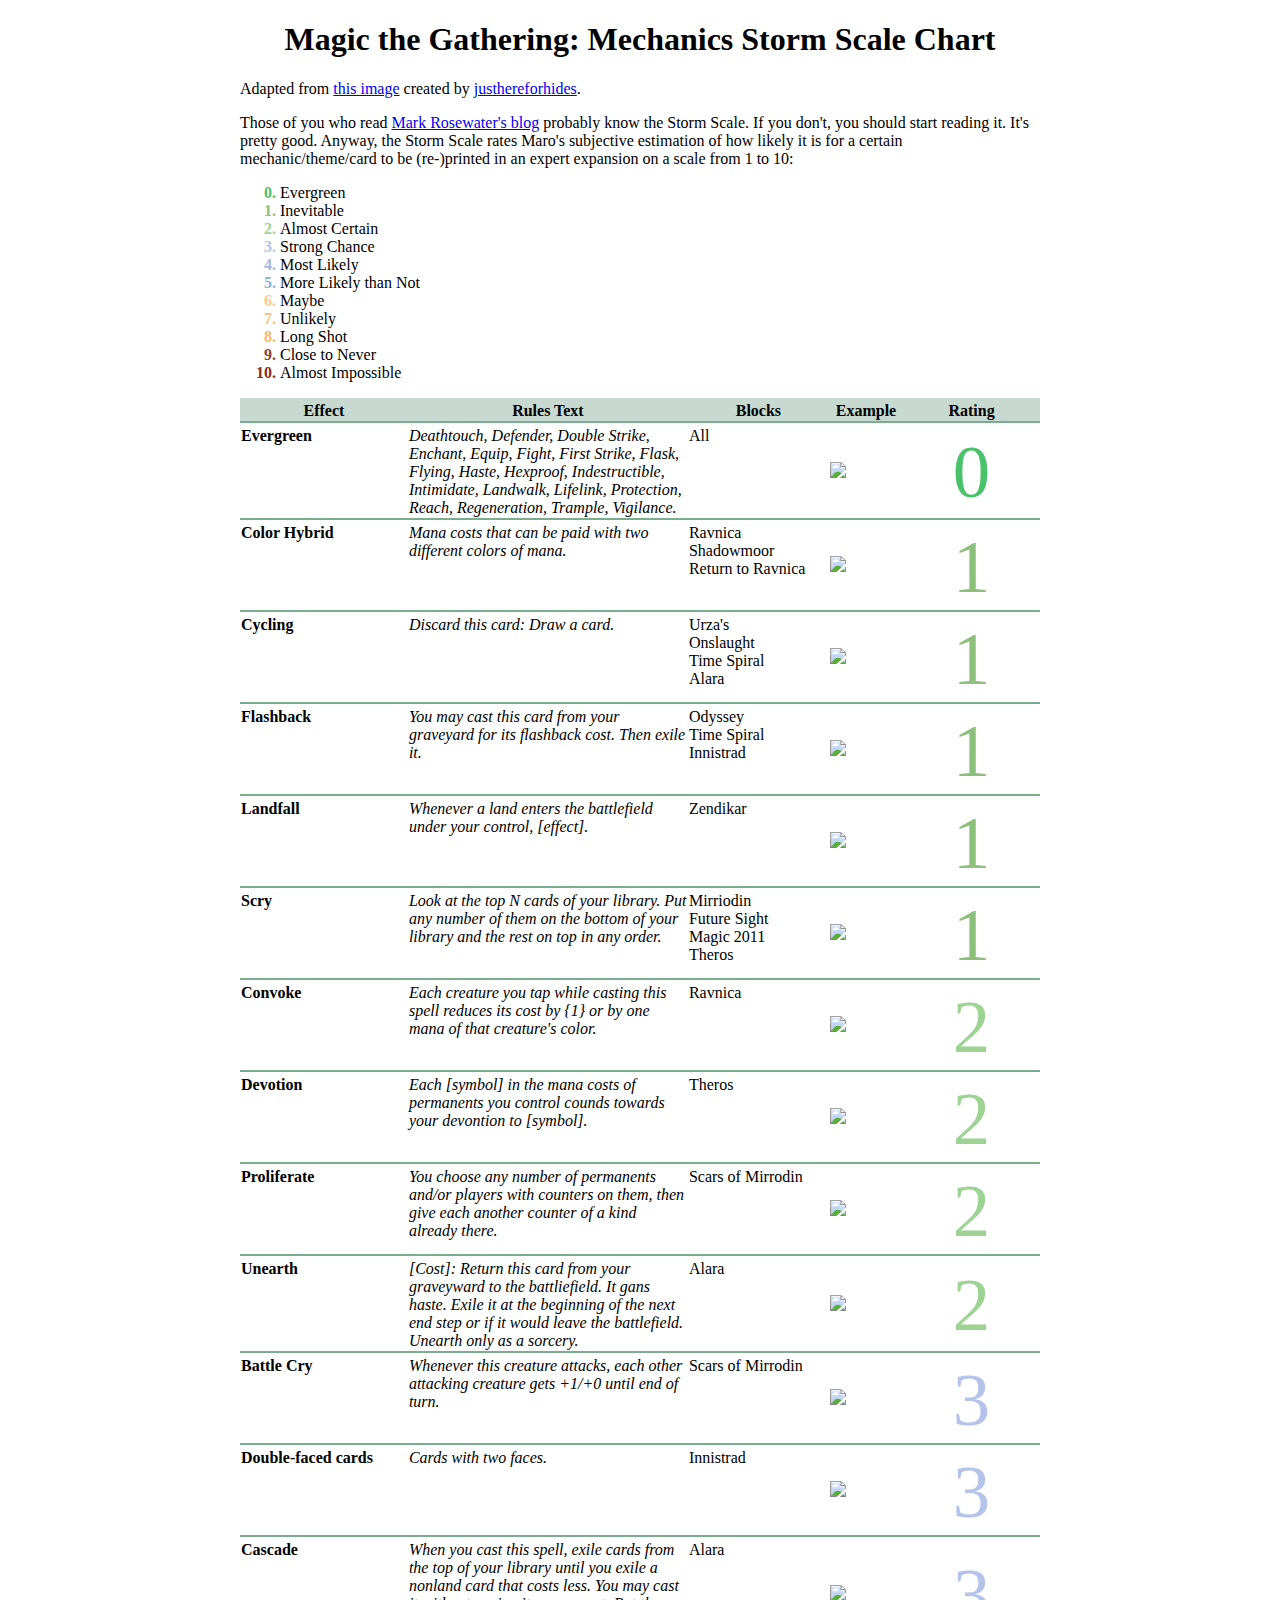
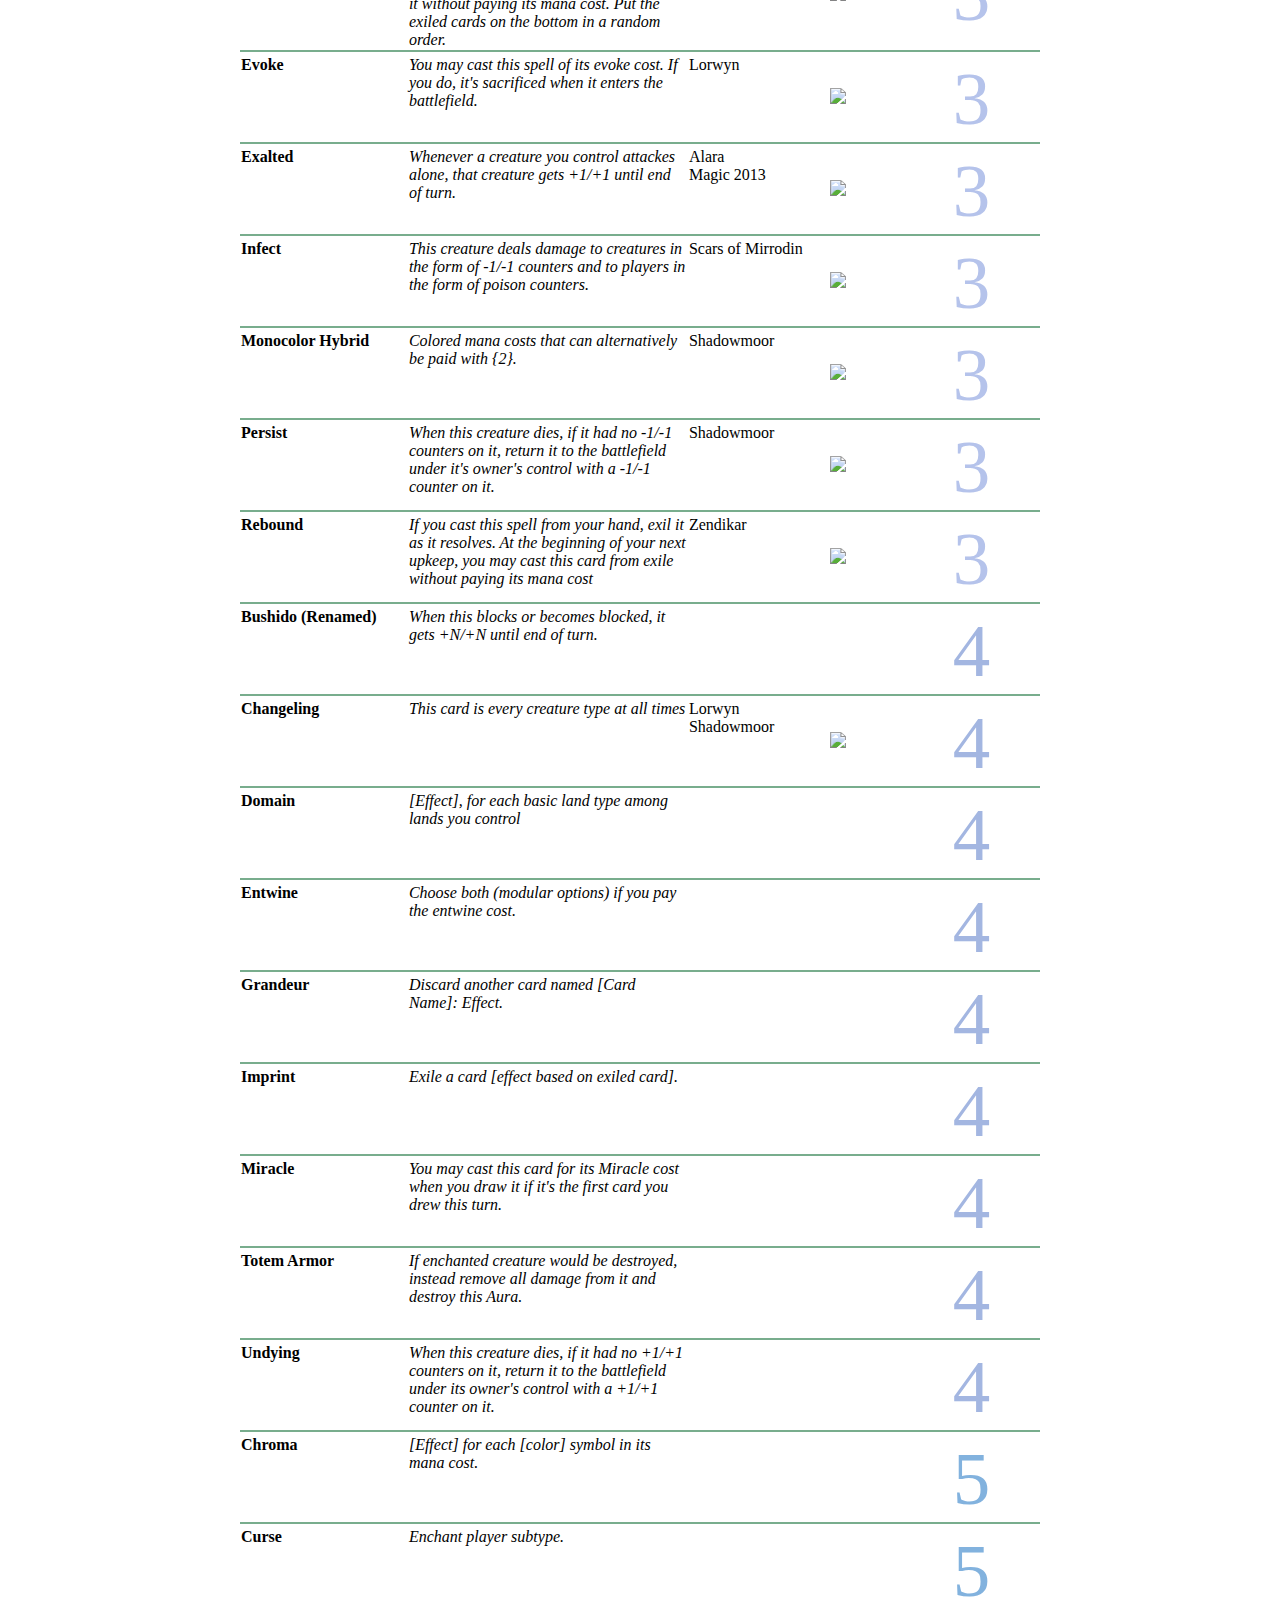
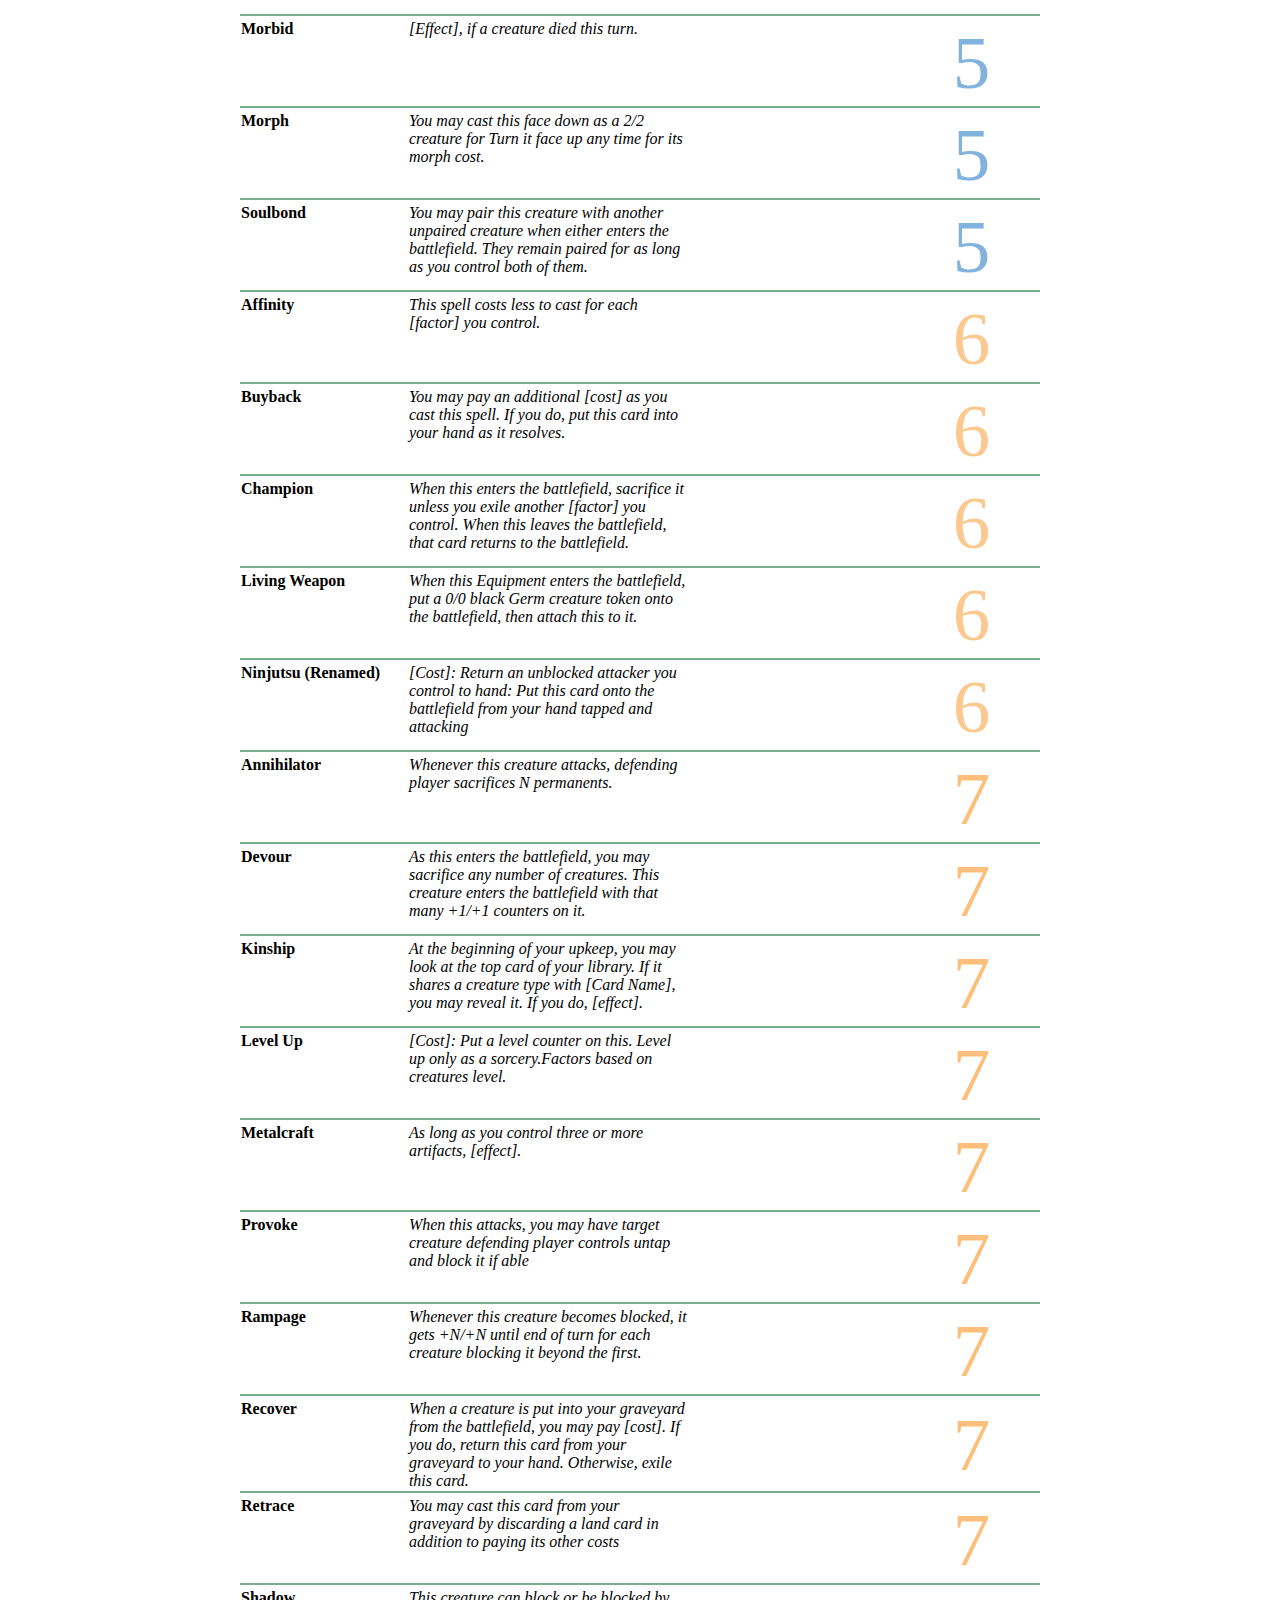
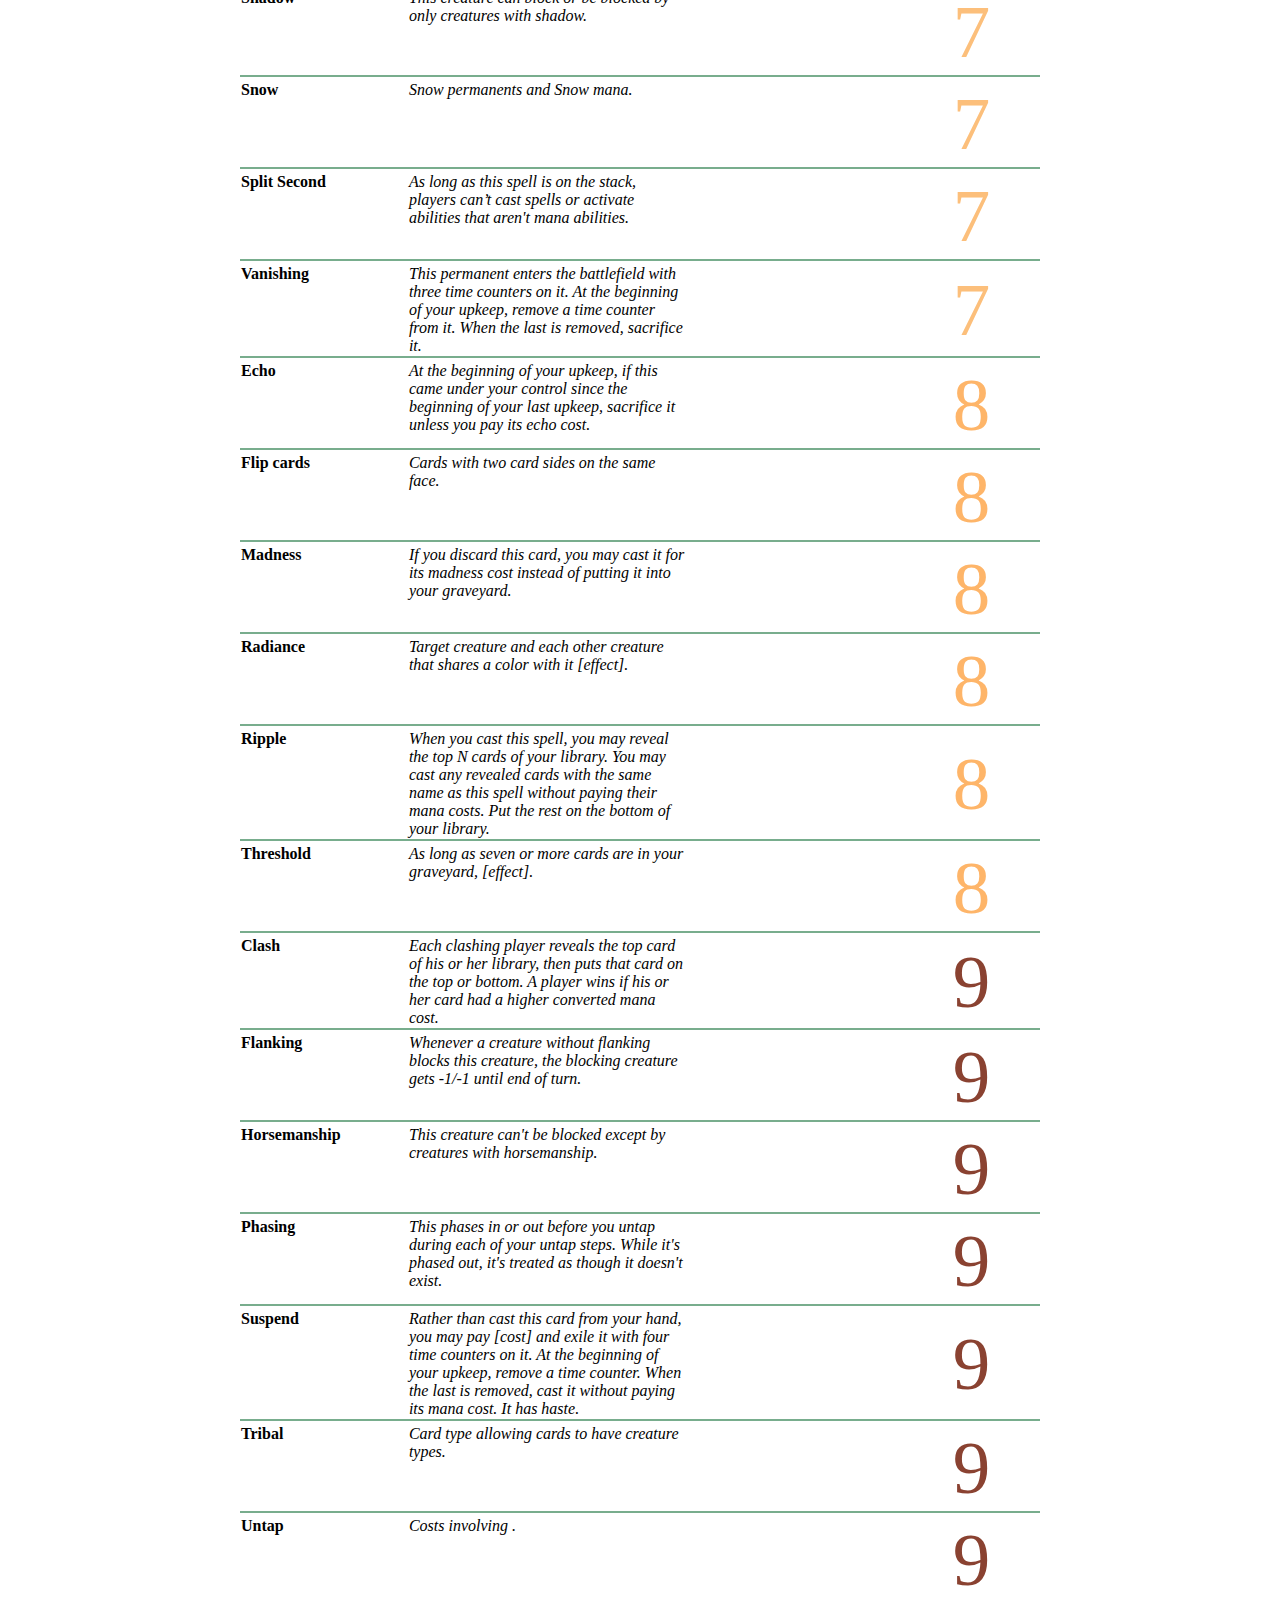
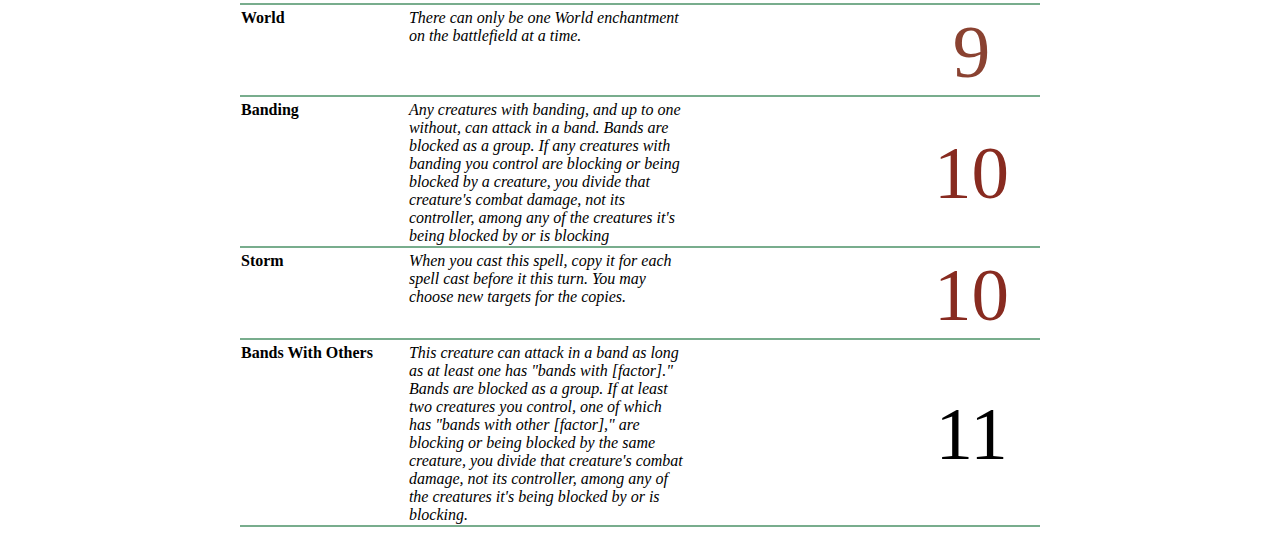
==== index.html @ 11a1b1d7 "Change up the style" ====
<!DOCTYPE html>
<html lang="en">
  <head>
    <title>Magic the Gathering: Mechanic Storm Scale Chart</title>
    <meta charset="utf-8" />
    <link rel="stylesheet" type="text/css" href="style.css" />
  </head>
  <body>
    <div id="container">
      <h1>Magic the Gathering: Mechanics Storm Scale Chart</h1>
      <p>Adapted from <a href="http://i.imgur.com/S3GZDPi.jpg">this image</a> created by <a href="http://www.reddit.com/user/justhereforhides">justhereforhides</a>.</p>
      <p>Those of you who read <a href="http://markrosewater.tumblr.com/">Mark Rosewater's blog</a> probably know the Storm Scale. If you don't, you should start reading it. It's pretty good. Anyway, the Storm Scale rates Maro's subjective estimation of how likely it is for a certain mechanic/theme/card to be (re-)printed in an expert expansion on a scale from 1 to 10:</p>
      <ol class="scale" start="0">
        
        <li class="rating-0"><span>Evergreen<span></li>
        
        <li class="rating-1"><span>Inevitable<span></li>
        
        <li class="rating-2"><span>Almost Certain<span></li>
        
        <li class="rating-3"><span>Strong Chance<span></li>
        
        <li class="rating-4"><span>Most Likely<span></li>
        
        <li class="rating-5"><span>More Likely than Not<span></li>
        
        <li class="rating-6"><span>Maybe<span></li>
        
        <li class="rating-7"><span>Unlikely<span></li>
        
        <li class="rating-8"><span>Long Shot<span></li>
        
        <li class="rating-9"><span>Close to Never<span></li>
        
        <li class="rating-10"><span>Almost Impossible<span></li>
        
      </ol>
      <table id="mechanics">
        <thead>
          <tr>
            <th class="effect">Effect</th>
            <th class="rule">Rules Text</th>
            <th class="blocks">Blocks</th>
            <th class="card">Example</th>
            <th class="rating">Rating</th>
          </tr>
        </thead>
        <tbody>
          
          <tr>
            <td class="effect">Evergreen</td>
            <td class="rule">Deathtouch, Defender, Double Strike, Enchant, Equip, Fight, First Strike, Flask, Flying, Haste, Hexproof, Indestructible, Intimidate, Landwalk, Lifelink, Protection, Reach, Regeneration, Trample, Vigilance.</td>
            <td class="blocks">All</br></td>
            <td class="card"><a href="http://magiccards.info/scans/en/10e/268.jpg"><img src="http://magiccards.info/scans/en/10e/268.jpg" /></a></td>
            <td class="rating rating-0">0</td>
          </tr>
          
          <tr>
            <td class="effect">Color Hybrid</td>
            <td class="rule">Mana costs that can be paid with two different colors of mana.</td>
            <td class="blocks">Ravnica</br>Shadowmoor</br>Return to Ravnica</br></td>
            <td class="card"><a href="http://magiccards.info/scans/en/gtc/215.jpg"><img src="http://magiccards.info/scans/en/gtc/215.jpg" /></a></td>
            <td class="rating rating-1">1</td>
          </tr>
          
          <tr>
            <td class="effect">Cycling</td>
            <td class="rule">Discard this card: Draw a card.</td>
            <td class="blocks">Urza&#39;s</br>Onslaught</br>Time Spiral</br>Alara</br></td>
            <td class="card"><a href="http://magiccards.info/scans/en/us/176.jpg"><img src="http://magiccards.info/scans/en/us/176.jpg" /></a></td>
            <td class="rating rating-1">1</td>
          </tr>
          
          <tr>
            <td class="effect">Flashback</td>
            <td class="rule">You may cast this card from your graveyard for its flashback cost. Then exile it.</td>
            <td class="blocks">Odyssey</br>Time Spiral</br>Innistrad</br></td>
            <td class="card"><a href="http://magiccards.info/scans/en/isd/83.jpg"><img src="http://magiccards.info/scans/en/isd/83.jpg" /></a></td>
            <td class="rating rating-1">1</td>
          </tr>
          
          <tr>
            <td class="effect">Landfall</td>
            <td class="rule">Whenever a land enters the battlefield under your control, [effect].</td>
            <td class="blocks">Zendikar</br></td>
            <td class="card"><a href="http://magiccards.info/scans/en/zen/168.jpg"><img src="http://magiccards.info/scans/en/zen/168.jpg" /></a></td>
            <td class="rating rating-1">1</td>
          </tr>
          
          <tr>
            <td class="effect">Scry</td>
            <td class="rule">Look at the top N cards of your library. Put any number of them on the bottom of your library and the rest on top in any order.</td>
            <td class="blocks">Mirriodin</br>Future Sight</br>Magic 2011</br>Theros</br></td>
            <td class="card"><a href="http://magiccards.info/scans/en/ddi/24.jpg"><img src="http://magiccards.info/scans/en/ddi/24.jpg" /></a></td>
            <td class="rating rating-1">1</td>
          </tr>
          
          <tr>
            <td class="effect">Convoke</td>
            <td class="rule">Each creature you tap while casting this spell reduces its cost by {1} or by one mana of that creature&#39;s color.</td>
            <td class="blocks">Ravnica</br></td>
            <td class="card"><a href="http://magiccards.info/scans/en/rav/156.jpg"><img src="http://magiccards.info/scans/en/rav/156.jpg" /></a></td>
            <td class="rating rating-2">2</td>
          </tr>
          
          <tr>
            <td class="effect">Devotion</td>
            <td class="rule">Each [symbol] in the mana costs of permanents you control counds towards your devontion to [symbol].</td>
            <td class="blocks">Theros</br></td>
            <td class="card"><a href="http://magiccards.info/scans/en/ths/89.jpg"><img src="http://magiccards.info/scans/en/ths/89.jpg" /></a></td>
            <td class="rating rating-2">2</td>
          </tr>
          
          <tr>
            <td class="effect">Proliferate</td>
            <td class="rule">You choose any number of permanents and/or players with counters on them, then give each another counter of a kind already there.</td>
            <td class="blocks">Scars of Mirrodin</br></td>
            <td class="card"><a href="http://magiccards.info/scans/en/som/45.jpg"><img src="http://magiccards.info/scans/en/som/45.jpg" /></a></td>
            <td class="rating rating-2">2</td>
          </tr>
          
          <tr>
            <td class="effect">Unearth</td>
            <td class="rule">[Cost]: Return this card from your graveyward to the battliefield. It gans haste. Exile it at the beginning of the next end step or if it would leave the battlefield. Unearth only as a sorcery.</td>
            <td class="blocks">Alara</br></td>
            <td class="card"><a href="http://magiccards.info/scans/en/ala/193.jpg"><img src="http://magiccards.info/scans/en/ala/193.jpg" /></a></td>
            <td class="rating rating-2">2</td>
          </tr>
          
          <tr>
            <td class="effect">Battle Cry</td>
            <td class="rule">Whenever this creature attacks, each other attacking creature gets &#43;1/&#43;0 until end of turn.</td>
            <td class="blocks">Scars of Mirrodin</br></td>
            <td class="card"><a href="http://magiccards.info/scans/en/mbs/1.jpg"><img src="http://magiccards.info/scans/en/mbs/1.jpg" /></a></td>
            <td class="rating rating-3">3</td>
          </tr>
          
          <tr>
            <td class="effect">Double-faced cards</td>
            <td class="rule">Cards with two faces.</td>
            <td class="blocks">Innistrad</br></td>
            <td class="card"><a href="http://magiccards.info/scans/en/isd/90b.jpg"><img src="http://magiccards.info/scans/en/isd/90b.jpg" /></a></td>
            <td class="rating rating-3">3</td>
          </tr>
          
          <tr>
            <td class="effect">Cascade</td>
            <td class="rule">When you cast this spell, exile cards from the top of your library until you exile a nonland card that costs less. You may cast it without paying its mana cost. Put the exiled cards on the bottom in a random order.</td>
            <td class="blocks">Alara</br></td>
            <td class="card"><a href="http://magiccards.info/scans/en/pc2/84.jpg"><img src="http://magiccards.info/scans/en/pc2/84.jpg" /></a></td>
            <td class="rating rating-3">3</td>
          </tr>
          
          <tr>
            <td class="effect">Evoke</td>
            <td class="rule">You may cast this spell of its evoke cost. If you do, it&#39;s sacrificed when it enters the battlefield.</td>
            <td class="blocks">Lorwyn</br></td>
            <td class="card"><a href="http://magiccards.info/scans/en/mma/54.jpg"><img src="http://magiccards.info/scans/en/mma/54.jpg" /></a></td>
            <td class="rating rating-3">3</td>
          </tr>
          
          <tr>
            <td class="effect">Exalted</td>
            <td class="rule">Whenever a creature you control attackes alone, that creature gets &#43;1/&#43;1 until end of turn.</td>
            <td class="blocks">Alara</br>Magic 2013</br></td>
            <td class="card"><a href="http://magiccards.info/scans/en/m13/6.jpg"><img src="http://magiccards.info/scans/en/m13/6.jpg" /></a></td>
            <td class="rating rating-3">3</td>
          </tr>
          
          <tr>
            <td class="effect">Infect</td>
            <td class="rule">This creature deals damage to creatures in the form of -1/-1 counters and to players in the form of poison counters.</td>
            <td class="blocks">Scars of Mirrodin</br></td>
            <td class="card"><a href="http://magiccards.info/scans/en/nph/111.jpg"><img src="http://magiccards.info/scans/en/nph/111.jpg" /></a></td>
            <td class="rating rating-3">3</td>
          </tr>
          
          <tr>
            <td class="effect">Monocolor Hybrid</td>
            <td class="rule">Colored mana costs that can alternatively be paid with {2}.</td>
            <td class="blocks">Shadowmoor</br></td>
            <td class="card"><a href="http://magiccards.info/scans/en/ddk/26.jpg"><img src="http://magiccards.info/scans/en/ddk/26.jpg" /></a></td>
            <td class="rating rating-3">3</td>
          </tr>
          
          <tr>
            <td class="effect">Persist</td>
            <td class="rule">When this creature dies, if it had no -1/-1 counters on it, return it to the battlefield under it&#39;s owner&#39;s control with a -1/-1 counter on it.</td>
            <td class="blocks">Shadowmoor</br></td>
            <td class="card"><a href="http://magiccards.info/scans/en/mma/190.jpg"><img src="http://magiccards.info/scans/en/mma/190.jpg" /></a></td>
            <td class="rating rating-3">3</td>
          </tr>
          
          <tr>
            <td class="effect">Rebound</td>
            <td class="rule">If you cast this spell from your hand, exil it as it resolves. At the beginning of your next upkeep, you may cast this card from exile without paying its mana cost</td>
            <td class="blocks">Zendikar</br></td>
            <td class="card"><a href="http://magiccards.info/scans/en/roe/60.jpg"><img src="http://magiccards.info/scans/en/roe/60.jpg" /></a></td>
            <td class="rating rating-3">3</td>
          </tr>
          
          <tr>
            <td class="effect">Bushido (Renamed)</td>
            <td class="rule">When this blocks or becomes blocked, it gets &#43;N/&#43;N until end of turn.</td>
            <td class="blocks"></td>
            <td class="card"><a href=""><img src="" /></a></td>
            <td class="rating rating-4">4</td>
          </tr>
          
          <tr>
            <td class="effect">Changeling</td>
            <td class="rule">This card is every creature type at all times</td>
            <td class="blocks">Lorwyn</br>Shadowmoor</br></td>
            <td class="card"><a href="http://magiccards.info/scans/en/mma/6.jpg"><img src="http://magiccards.info/scans/en/mma/6.jpg" /></a></td>
            <td class="rating rating-4">4</td>
          </tr>
          
          <tr>
            <td class="effect">Domain</td>
            <td class="rule">[Effect], for each basic land type among lands you control</td>
            <td class="blocks"></td>
            <td class="card"><a href=""><img src="" /></a></td>
            <td class="rating rating-4">4</td>
          </tr>
          
          <tr>
            <td class="effect">Entwine</td>
            <td class="rule">Choose both (modular options) if you pay the entwine cost.</td>
            <td class="blocks"></td>
            <td class="card"><a href=""><img src="" /></a></td>
            <td class="rating rating-4">4</td>
          </tr>
          
          <tr>
            <td class="effect">Grandeur</td>
            <td class="rule">Discard another card named [Card Name]: Effect.</td>
            <td class="blocks"></td>
            <td class="card"><a href=""><img src="" /></a></td>
            <td class="rating rating-4">4</td>
          </tr>
          
          <tr>
            <td class="effect">Imprint</td>
            <td class="rule">Exile a card [effect based on exiled card].</td>
            <td class="blocks"></td>
            <td class="card"><a href=""><img src="" /></a></td>
            <td class="rating rating-4">4</td>
          </tr>
          
          <tr>
            <td class="effect">Miracle</td>
            <td class="rule">You may cast this card for its Miracle cost when you draw it if it&#39;s the first card you drew this turn.</td>
            <td class="blocks"></td>
            <td class="card"><a href=""><img src="" /></a></td>
            <td class="rating rating-4">4</td>
          </tr>
          
          <tr>
            <td class="effect">Totem Armor</td>
            <td class="rule">If enchanted creature would be destroyed, instead remove all damage from it and destroy this Aura.</td>
            <td class="blocks"></td>
            <td class="card"><a href=""><img src="" /></a></td>
            <td class="rating rating-4">4</td>
          </tr>
          
          <tr>
            <td class="effect">Undying</td>
            <td class="rule">When this creature dies, if it had no &#43;1/&#43;1 counters on it, return it to the battlefield under its owner&#39;s control with a &#43;1/&#43;1 counter on it.</td>
            <td class="blocks"></td>
            <td class="card"><a href=""><img src="" /></a></td>
            <td class="rating rating-4">4</td>
          </tr>
          
          <tr>
            <td class="effect">Chroma</td>
            <td class="rule">[Effect] for each [color] symbol in its mana cost.</td>
            <td class="blocks"></td>
            <td class="card"><a href=""><img src="" /></a></td>
            <td class="rating rating-5">5</td>
          </tr>
          
          <tr>
            <td class="effect">Curse</td>
            <td class="rule">Enchant player subtype.</td>
            <td class="blocks"></td>
            <td class="card"><a href=""><img src="" /></a></td>
            <td class="rating rating-5">5</td>
          </tr>
          
          <tr>
            <td class="effect">Morbid</td>
            <td class="rule">[Effect], if a creature died this turn.</td>
            <td class="blocks"></td>
            <td class="card"><a href=""><img src="" /></a></td>
            <td class="rating rating-5">5</td>
          </tr>
          
          <tr>
            <td class="effect">Morph</td>
            <td class="rule">You may cast this face down as a 2/2 creature for Turn it face up any time for its morph cost.</td>
            <td class="blocks"></td>
            <td class="card"><a href=""><img src="" /></a></td>
            <td class="rating rating-5">5</td>
          </tr>
          
          <tr>
            <td class="effect">Soulbond</td>
            <td class="rule">You may pair this creature with another unpaired creature when either enters the battlefield. They remain paired for as long as you control both of them.</td>
            <td class="blocks"></td>
            <td class="card"><a href=""><img src="" /></a></td>
            <td class="rating rating-5">5</td>
          </tr>
          
          <tr>
            <td class="effect">Affinity</td>
            <td class="rule">This spell costs less to cast for each [factor] you control.</td>
            <td class="blocks"></td>
            <td class="card"><a href=""><img src="" /></a></td>
            <td class="rating rating-6">6</td>
          </tr>
          
          <tr>
            <td class="effect">Buyback</td>
            <td class="rule">You may pay an additional [cost] as you cast this spell. If you do, put this card into your hand as it resolves.</td>
            <td class="blocks"></td>
            <td class="card"><a href=""><img src="" /></a></td>
            <td class="rating rating-6">6</td>
          </tr>
          
          <tr>
            <td class="effect">Champion</td>
            <td class="rule">When this enters the battlefield, sacrifice it unless you exile another [factor] you control. When this leaves the battlefield, that card returns to the battlefield.</td>
            <td class="blocks"></td>
            <td class="card"><a href=""><img src="" /></a></td>
            <td class="rating rating-6">6</td>
          </tr>
          
          <tr>
            <td class="effect">Living Weapon</td>
            <td class="rule">When this Equipment enters the battlefield, put a 0/0 black Germ creature token onto the battlefield, then attach this to it.</td>
            <td class="blocks"></td>
            <td class="card"><a href=""><img src="" /></a></td>
            <td class="rating rating-6">6</td>
          </tr>
          
          <tr>
            <td class="effect">Ninjutsu (Renamed)</td>
            <td class="rule">[Cost]: Return an unblocked attacker you control to hand: Put this card onto the battlefield from your hand tapped and attacking</td>
            <td class="blocks"></td>
            <td class="card"><a href=""><img src="" /></a></td>
            <td class="rating rating-6">6</td>
          </tr>
          
          <tr>
            <td class="effect">Annihilator</td>
            <td class="rule">Whenever this creature attacks, defending player sacrifices N permanents.</td>
            <td class="blocks"></td>
            <td class="card"><a href=""><img src="" /></a></td>
            <td class="rating rating-7">7</td>
          </tr>
          
          <tr>
            <td class="effect">Devour</td>
            <td class="rule">As this enters the battlefield, you may sacrifice any number of creatures. This creature enters the battlefield with that many &#43;1/&#43;1 counters on it.</td>
            <td class="blocks"></td>
            <td class="card"><a href=""><img src="" /></a></td>
            <td class="rating rating-7">7</td>
          </tr>
          
          <tr>
            <td class="effect">Kinship</td>
            <td class="rule">At the beginning of your upkeep, you may look at the top card of your library. If it shares a creature type with [Card Name], you may reveal it. If you do, [effect].</td>
            <td class="blocks"></td>
            <td class="card"><a href=""><img src="" /></a></td>
            <td class="rating rating-7">7</td>
          </tr>
          
          <tr>
            <td class="effect">Level Up</td>
            <td class="rule">[Cost]: Put a level counter on this. Level up only as a sorcery.Factors based on creatures level.</td>
            <td class="blocks"></td>
            <td class="card"><a href=""><img src="" /></a></td>
            <td class="rating rating-7">7</td>
          </tr>
          
          <tr>
            <td class="effect">Metalcraft</td>
            <td class="rule">As long as you control three or more artifacts, [effect].</td>
            <td class="blocks"></td>
            <td class="card"><a href=""><img src="" /></a></td>
            <td class="rating rating-7">7</td>
          </tr>
          
          <tr>
            <td class="effect">Provoke</td>
            <td class="rule">When this attacks, you may have target creature defending player controls untap and block it if able</td>
            <td class="blocks"></td>
            <td class="card"><a href=""><img src="" /></a></td>
            <td class="rating rating-7">7</td>
          </tr>
          
          <tr>
            <td class="effect">Rampage</td>
            <td class="rule">Whenever this creature becomes blocked, it gets &#43;N/&#43;N until end of turn for each creature blocking it beyond the first.</td>
            <td class="blocks"></td>
            <td class="card"><a href=""><img src="" /></a></td>
            <td class="rating rating-7">7</td>
          </tr>
          
          <tr>
            <td class="effect">Recover</td>
            <td class="rule">When a creature is put into your graveyard from the battlefield, you may pay [cost]. If you do, return this card from your graveyard to your hand. Otherwise, exile this card.</td>
            <td class="blocks"></td>
            <td class="card"><a href=""><img src="" /></a></td>
            <td class="rating rating-7">7</td>
          </tr>
          
          <tr>
            <td class="effect">Retrace</td>
            <td class="rule">You may cast this card from your graveyard by discarding a land card in addition to paying its other costs</td>
            <td class="blocks"></td>
            <td class="card"><a href=""><img src="" /></a></td>
            <td class="rating rating-7">7</td>
          </tr>
          
          <tr>
            <td class="effect">Shadow</td>
            <td class="rule">This creature can block or be blocked by only creatures with shadow.</td>
            <td class="blocks"></td>
            <td class="card"><a href=""><img src="" /></a></td>
            <td class="rating rating-7">7</td>
          </tr>
          
          <tr>
            <td class="effect">Snow</td>
            <td class="rule">Snow permanents and Snow mana.</td>
            <td class="blocks"></td>
            <td class="card"><a href=""><img src="" /></a></td>
            <td class="rating rating-7">7</td>
          </tr>
          
          <tr>
            <td class="effect">Split Second</td>
            <td class="rule">As long as this spell is on the stack, players can’t cast spells or activate abilities that aren&#39;t mana abilities.</td>
            <td class="blocks"></td>
            <td class="card"><a href=""><img src="" /></a></td>
            <td class="rating rating-7">7</td>
          </tr>
          
          <tr>
            <td class="effect">Vanishing</td>
            <td class="rule">This permanent enters the battlefield with three time counters on it. At the beginning of your upkeep, remove a time counter from it. When the last is removed, sacrifice it.</td>
            <td class="blocks"></td>
            <td class="card"><a href=""><img src="" /></a></td>
            <td class="rating rating-7">7</td>
          </tr>
          
          <tr>
            <td class="effect">Echo</td>
            <td class="rule">At the beginning of your upkeep, if this came under your control since the beginning of your last upkeep, sacrifice it unless you pay its echo cost.</td>
            <td class="blocks"></td>
            <td class="card"><a href=""><img src="" /></a></td>
            <td class="rating rating-8">8</td>
          </tr>
          
          <tr>
            <td class="effect">Flip cards</td>
            <td class="rule">Cards with two card sides on the same face.</td>
            <td class="blocks"></td>
            <td class="card"><a href=""><img src="" /></a></td>
            <td class="rating rating-8">8</td>
          </tr>
          
          <tr>
            <td class="effect">Madness</td>
            <td class="rule">If you discard this card, you may cast it for its madness cost instead of putting it into your graveyard.</td>
            <td class="blocks"></td>
            <td class="card"><a href=""><img src="" /></a></td>
            <td class="rating rating-8">8</td>
          </tr>
          
          <tr>
            <td class="effect">Radiance</td>
            <td class="rule">Target creature and each other creature that shares a color with it [effect].</td>
            <td class="blocks"></td>
            <td class="card"><a href=""><img src="" /></a></td>
            <td class="rating rating-8">8</td>
          </tr>
          
          <tr>
            <td class="effect">Ripple</td>
            <td class="rule">When you cast this spell, you may reveal the top N cards of your library. You may cast any revealed cards with the same name as this spell without paying their mana costs. Put the rest on the bottom of your library.</td>
            <td class="blocks"></td>
            <td class="card"><a href=""><img src="" /></a></td>
            <td class="rating rating-8">8</td>
          </tr>
          
          <tr>
            <td class="effect">Threshold</td>
            <td class="rule">As long as seven or more cards are in your graveyard, [effect].</td>
            <td class="blocks"></td>
            <td class="card"><a href=""><img src="" /></a></td>
            <td class="rating rating-8">8</td>
          </tr>
          
          <tr>
            <td class="effect">Clash</td>
            <td class="rule">Each clashing player reveals the top card of his or her library, then puts that card on the top or bottom. A player wins if his or her card had a higher converted mana cost.</td>
            <td class="blocks"></td>
            <td class="card"><a href=""><img src="" /></a></td>
            <td class="rating rating-9">9</td>
          </tr>
          
          <tr>
            <td class="effect">Flanking</td>
            <td class="rule">Whenever a creature without flanking blocks this creature, the blocking creature gets -1/-1 until end of turn.</td>
            <td class="blocks"></td>
            <td class="card"><a href=""><img src="" /></a></td>
            <td class="rating rating-9">9</td>
          </tr>
          
          <tr>
            <td class="effect">Horsemanship</td>
            <td class="rule">This creature can&#39;t be blocked except by creatures with horsemanship.</td>
            <td class="blocks"></td>
            <td class="card"><a href=""><img src="" /></a></td>
            <td class="rating rating-9">9</td>
          </tr>
          
          <tr>
            <td class="effect">Phasing</td>
            <td class="rule">This phases in or out before you untap during each of your untap steps. While it&#39;s phased out, it&#39;s treated as though it doesn&#39;t exist.</td>
            <td class="blocks"></td>
            <td class="card"><a href=""><img src="" /></a></td>
            <td class="rating rating-9">9</td>
          </tr>
          
          <tr>
            <td class="effect">Suspend</td>
            <td class="rule">Rather than cast this card from your hand, you may pay [cost] and exile it with four time counters on it. At the beginning of your upkeep, remove a time counter. When the last is removed, cast it without paying its mana cost. It has haste.</td>
            <td class="blocks"></td>
            <td class="card"><a href=""><img src="" /></a></td>
            <td class="rating rating-9">9</td>
          </tr>
          
          <tr>
            <td class="effect">Tribal</td>
            <td class="rule">Card type allowing cards to have creature types.</td>
            <td class="blocks"></td>
            <td class="card"><a href=""><img src="" /></a></td>
            <td class="rating rating-9">9</td>
          </tr>
          
          <tr>
            <td class="effect">Untap</td>
            <td class="rule">Costs involving .</td>
            <td class="blocks"></td>
            <td class="card"><a href=""><img src="" /></a></td>
            <td class="rating rating-9">9</td>
          </tr>
          
          <tr>
            <td class="effect">World</td>
            <td class="rule">There can only be one World enchantment on the battlefield at a time.</td>
            <td class="blocks"></td>
            <td class="card"><a href=""><img src="" /></a></td>
            <td class="rating rating-9">9</td>
          </tr>
          
          <tr>
            <td class="effect">Banding</td>
            <td class="rule">Any creatures with banding, and up to one without, can attack in a band. Bands are blocked as a group. If any creatures with banding you control are blocking or being blocked by a creature, you divide that creature&#39;s combat damage, not its controller, among any of the creatures it&#39;s being blocked by or is blocking</td>
            <td class="blocks"></td>
            <td class="card"><a href=""><img src="" /></a></td>
            <td class="rating rating-10">10</td>
          </tr>
          
          <tr>
            <td class="effect">Storm</td>
            <td class="rule">When you cast this spell, copy it for each spell cast before it this turn. You may choose new targets for the copies.</td>
            <td class="blocks"></td>
            <td class="card"><a href=""><img src="" /></a></td>
            <td class="rating rating-10">10</td>
          </tr>
          
          <tr>
            <td class="effect">Bands With Others</td>
            <td class="rule">This creature can attack in a band as long as at least one has &#34;bands with [factor].&#34; Bands are blocked as a group. If at least two creatures you control, one of which has &#34;bands with other [factor],&#34; are blocking or being blocked by the same creature, you divide that creature&#39;s combat damage, not its controller, among any of the creatures it&#39;s being blocked by or is blocking.</td>
            <td class="blocks"></td>
            <td class="card"><a href=""><img src="" /></a></td>
            <td class="rating rating-11">11</td>
          </tr>
          
        </tbody>
      </table>
    </div>
  </body>
</html>
---- style.css ----
#mechanics img {
  width: 120px;
  max-width: 100%;
}

h1 {
  text-align: center;
}

#container {
  margin: 0 auto;
  max-width: 800px;
}

td.rule {
  font-style: italic;
}

td.rule, td.effect, td.blocks {
  vertical-align: top;
}

td.rating {
  text-align: center;
}

td.rule {
  width: 35%;
}

#mechanics {
  border-collapse: collapse;
  border-spacing: 0px 0px;
  -moz-box-sizing: border-box;
}

#mechanics td, #mechanics th {
  padding-top: 4px;
}

#mechanics thead tr {
  background: #c7d9d1;
  border-bottom: 2px solid #78ad8d;
  padding: 2px;
}

#mechanics tbody tr {
  border-bottom: 2px solid #78ad8d;
}


td.effect, td.blocks {
  font-size: 16px;
}


td.effect {
  font-weight: bold;
}

td.rating {
  padding: 0 20px;
  font-size: 75px;
}

.rating-0 {
  color: #4ac26b;
}

.rating-1 {
  color: #8dc07b;
}

.rating-2 {
  color: #9dd393;
}

.rating-3 {
  color: #b5c3eb;
}

.rating-4 {
  color: #a3b6e1;
}

.rating-5 {
  color: #82b2de;
}

.rating-6 {
  color: #fbc88f;
}

.rating-7 {
  color: #fcbf7b;
}

.rating-8 {
  color: #feb569;
}

.rating-9 {
  color: #8a4231;
}

.rating-10 {
  color: #882b20;
}

.rating-11 {
  color: #000;
}

ol.scale li {
  font-weight: bold;
}

ol.scale li span {
  color: #000;
  font-weight: normal;
}

.rule, .blocks { display: none; }

@media (min-width: 600px) {
  .rule, .blocks { display: table-cell; }
}
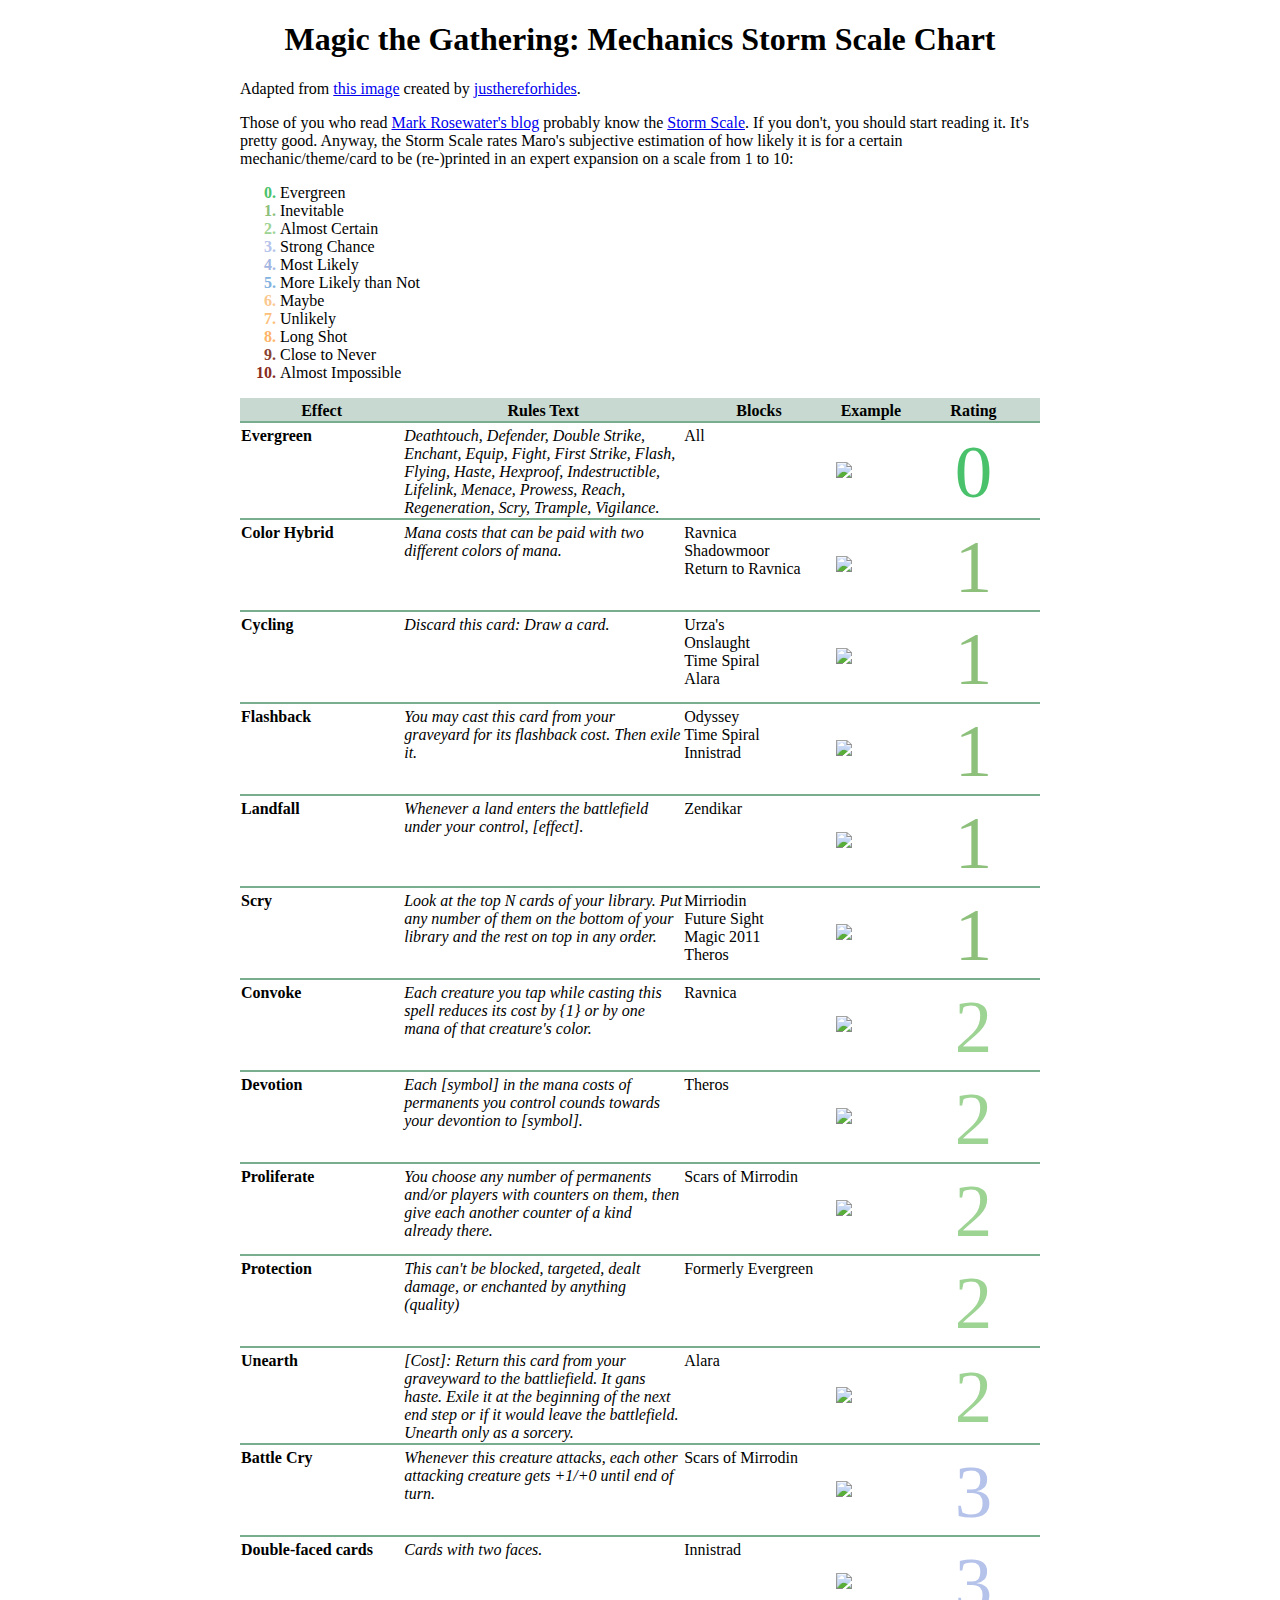
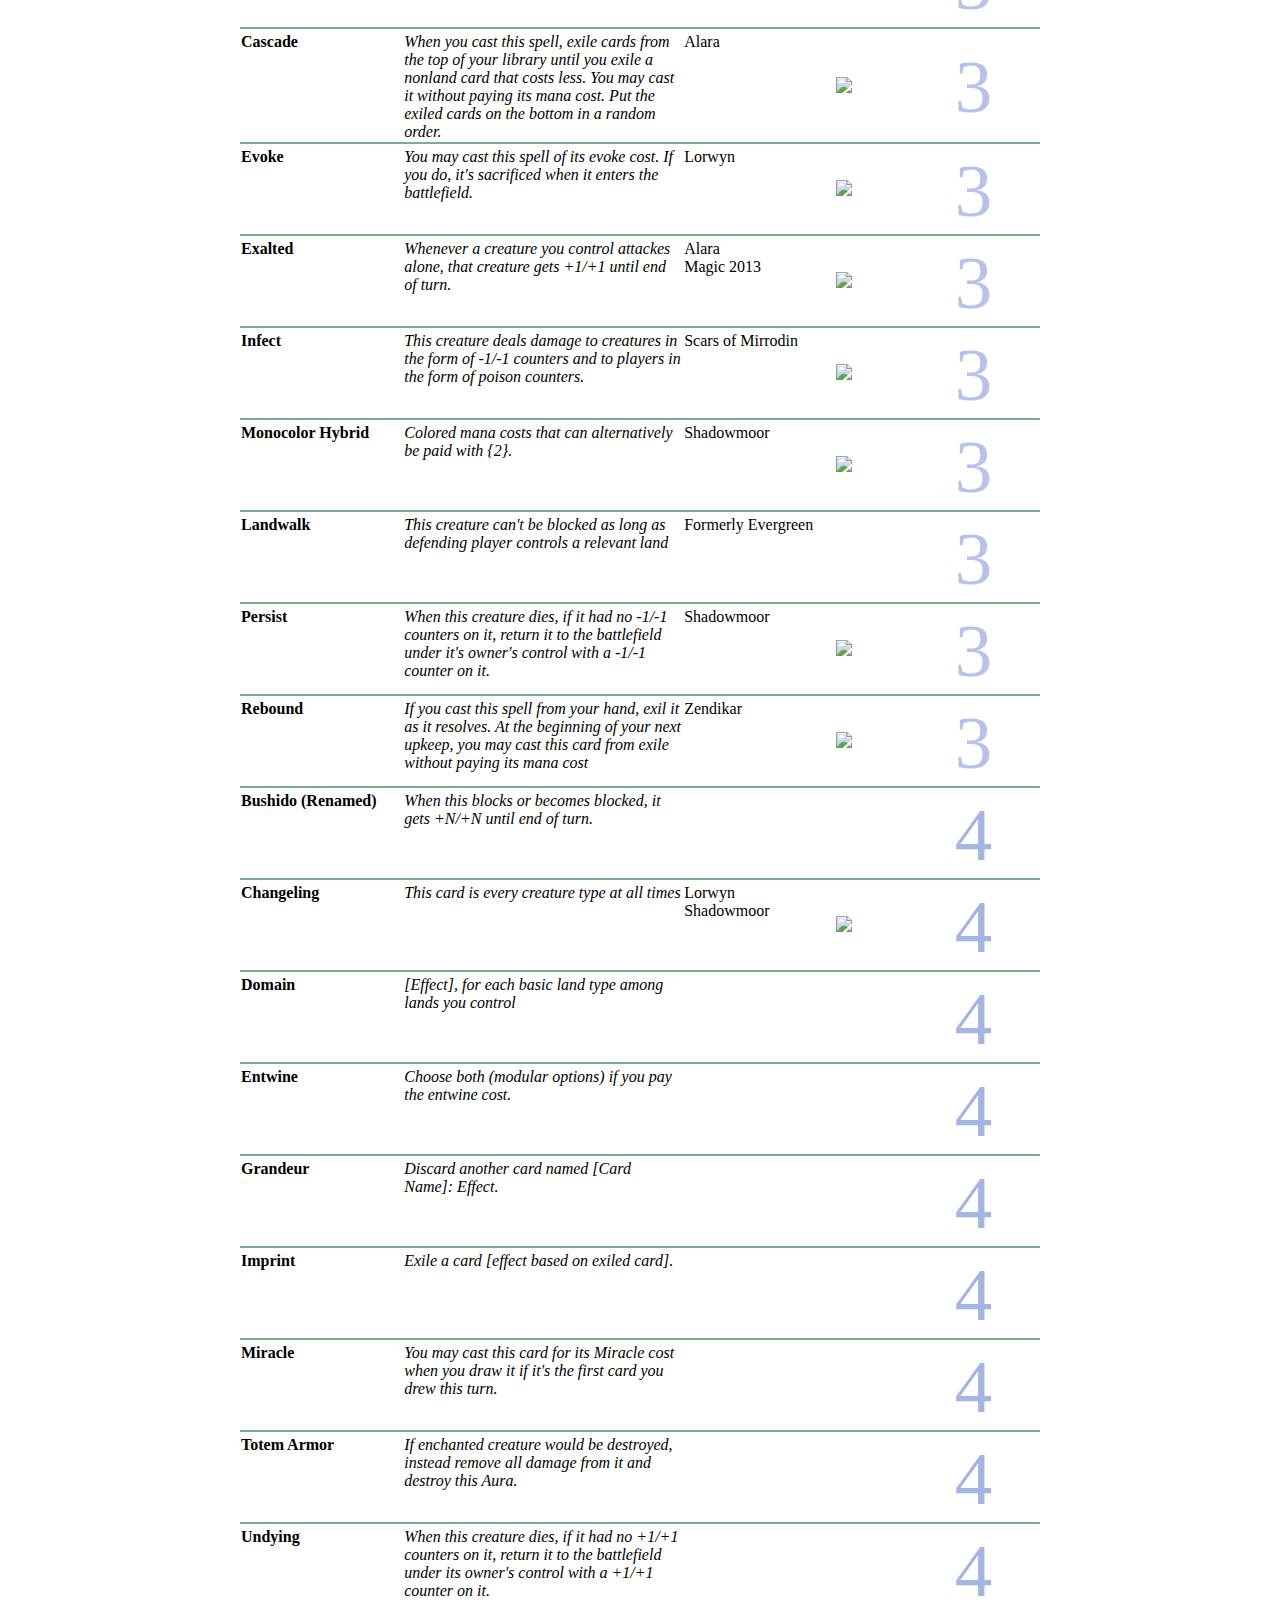
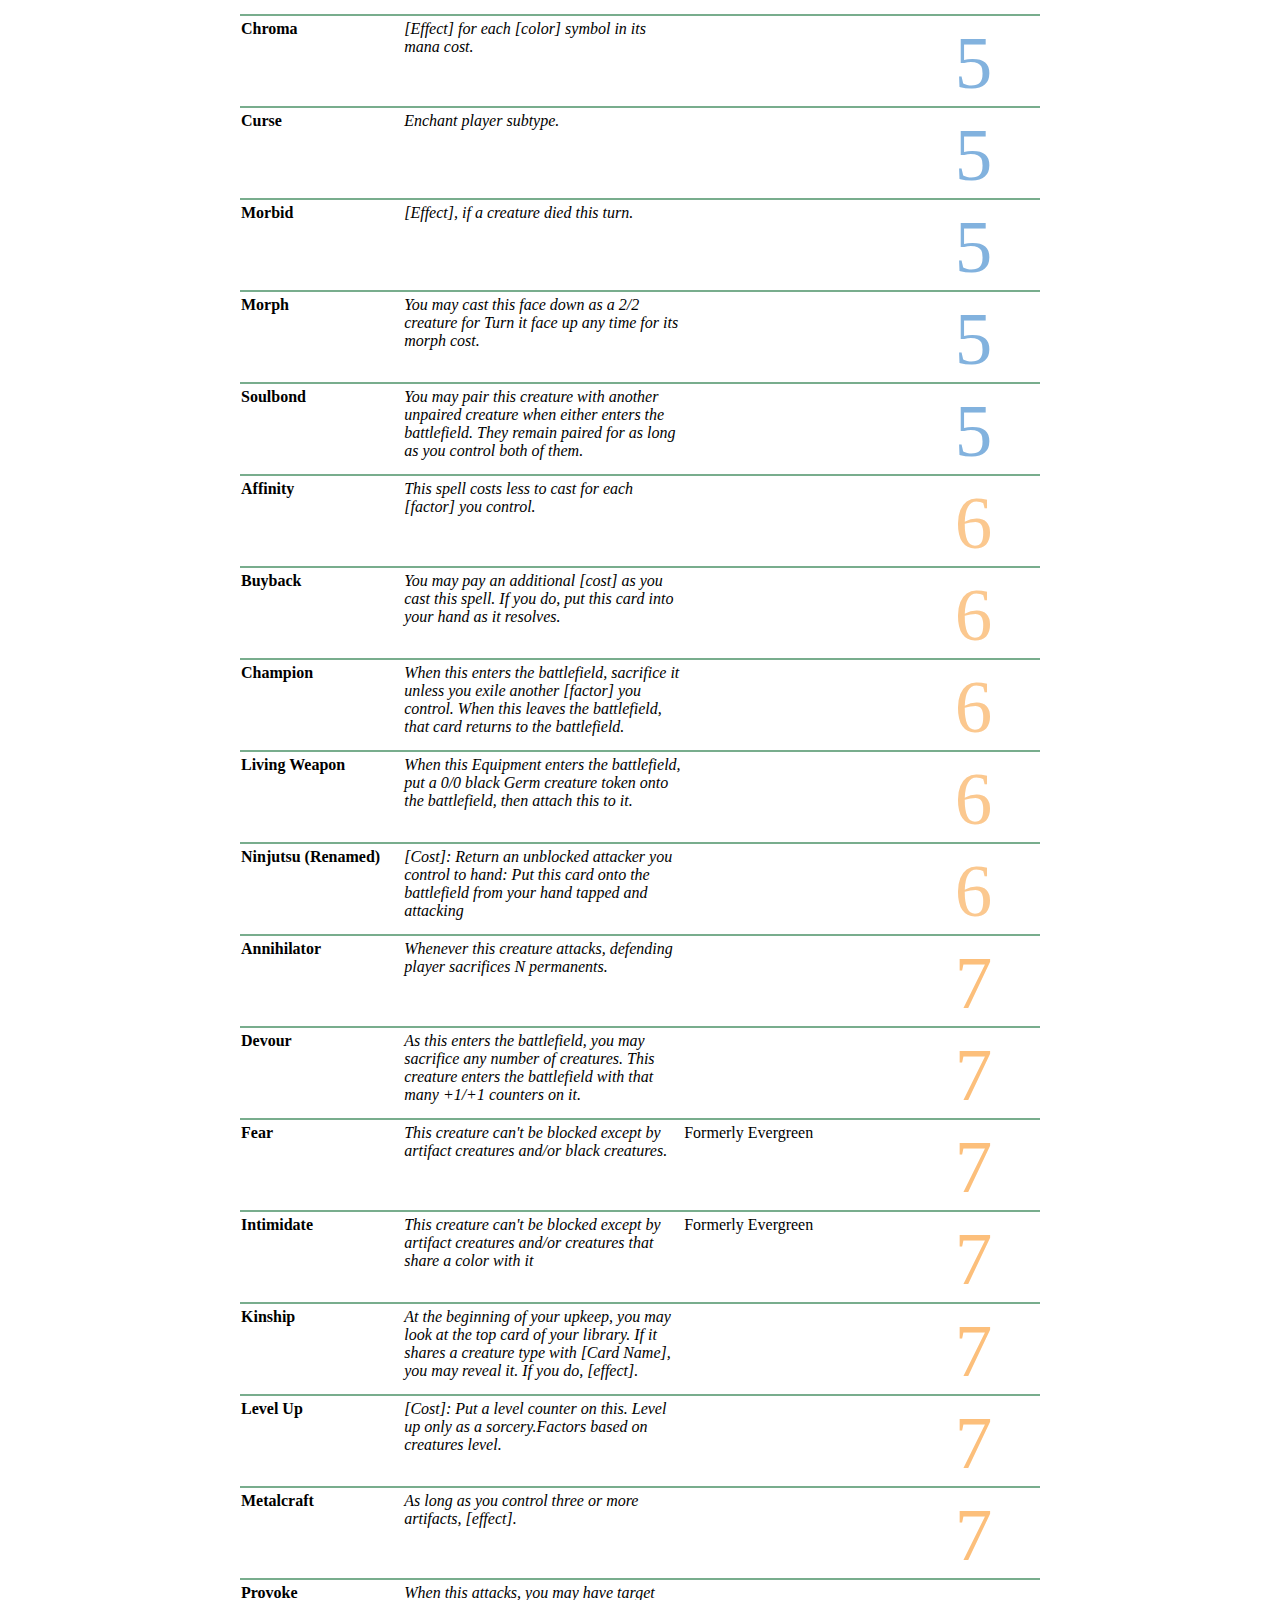
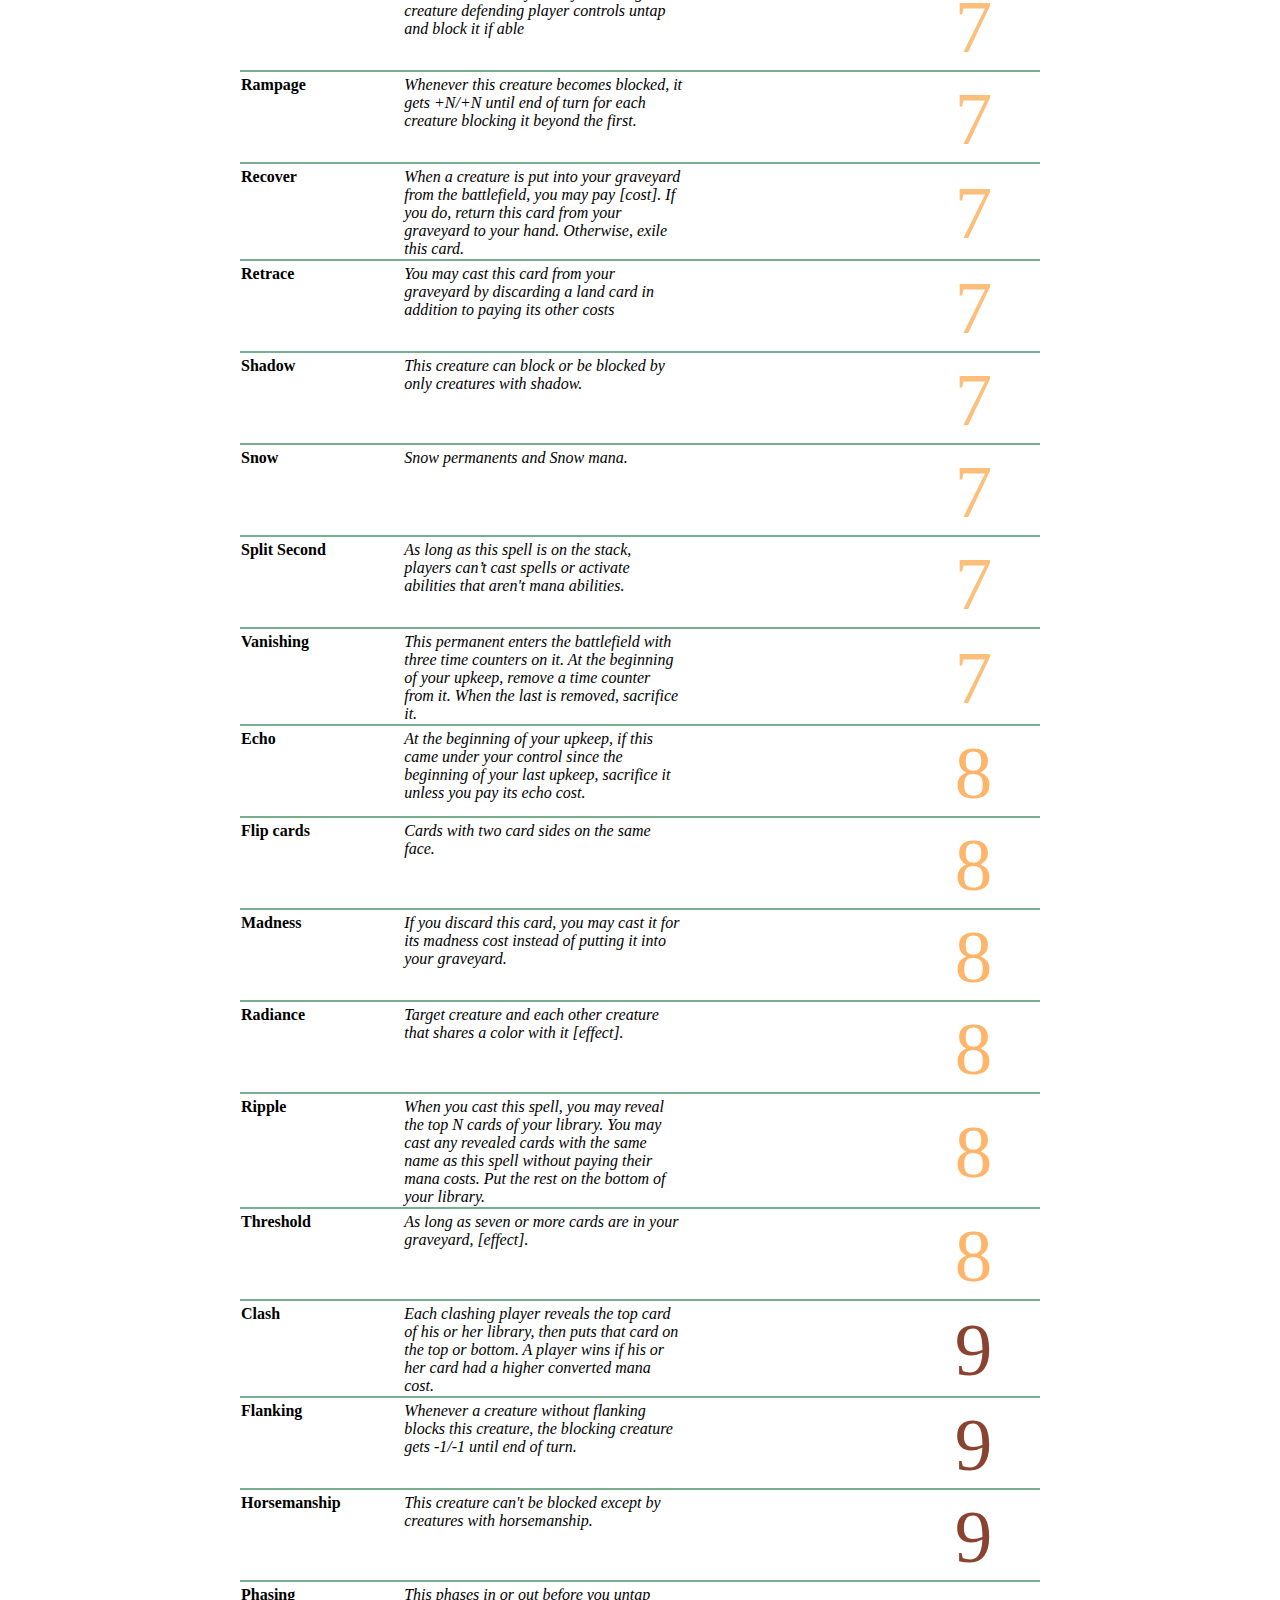
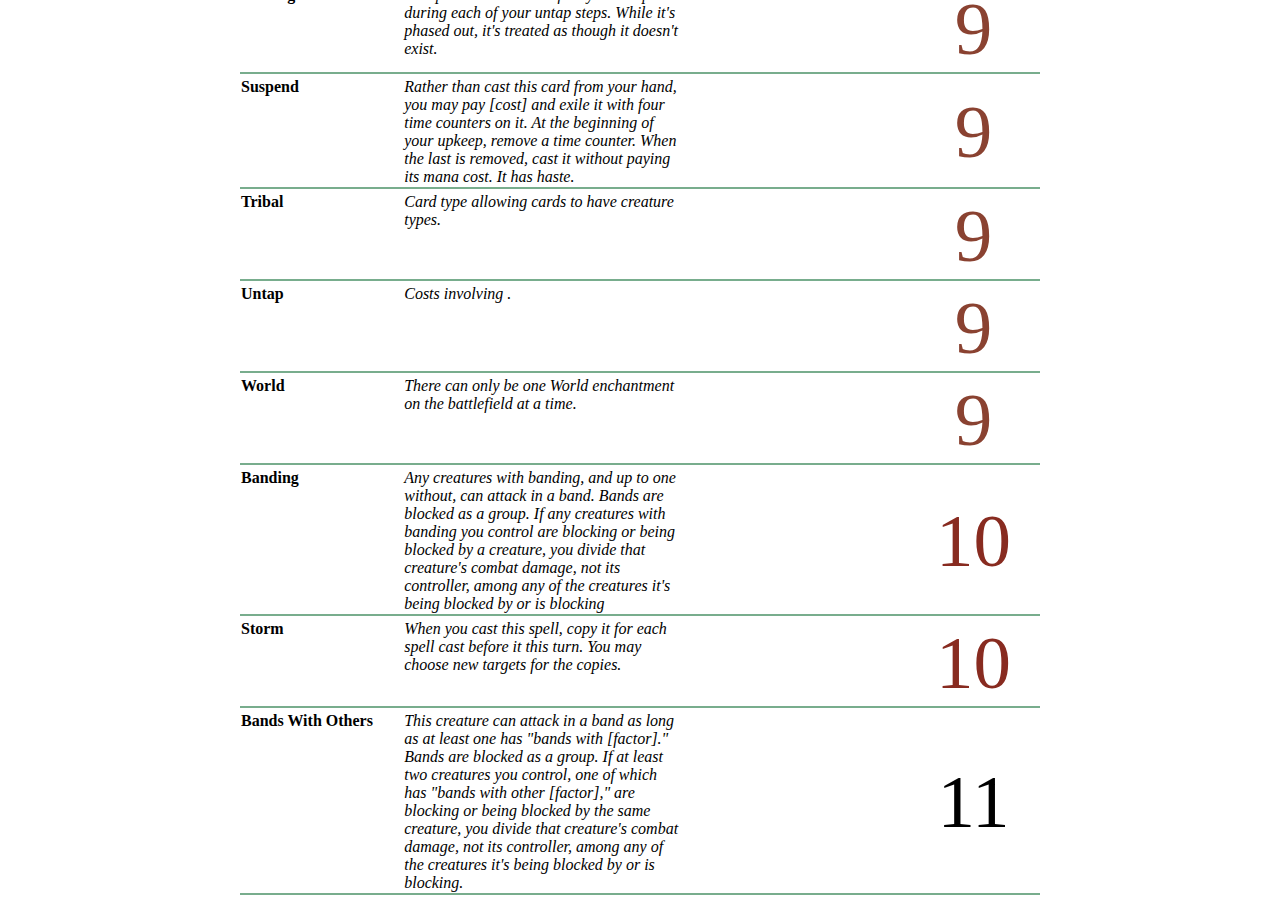
==== commit 76e07875: "Updated Evergreen keywords." ====
--- a/index.html
+++ b/index.html
@@ -9,7 +9,7 @@
     <div id="container">
       <h1>Magic the Gathering: Mechanics Storm Scale Chart</h1>
       <p>Adapted from <a href="http://i.imgur.com/S3GZDPi.jpg">this image</a> created by <a href="http://www.reddit.com/user/justhereforhides">justhereforhides</a>.</p>
-      <p>Those of you who read <a href="http://markrosewater.tumblr.com/">Mark Rosewater's blog</a> probably know the Storm Scale. If you don't, you should start reading it. It's pretty good. Anyway, the Storm Scale rates Maro's subjective estimation of how likely it is for a certain mechanic/theme/card to be (re-)printed in an expert expansion on a scale from 1 to 10:</p>
+      <p>Those of you who read <a href="http://markrosewater.tumblr.com/">Mark Rosewater's blog</a> probably know the <a href="http://magic.wizards.com/en/articles/archive/making-magic/storm-scale-khans-tarkir-block-2016-02-29">Storm Scale</a>. If you don't, you should start reading it. It's pretty good. Anyway, the Storm Scale rates Maro's subjective estimation of how likely it is for a certain mechanic/theme/card to be (re-)printed in an expert expansion on a scale from 1 to 10:</p>
       <ol class="scale" start="0">
         
         <li class="rating-0"><span>Evergreen<span></li>
@@ -49,7 +49,7 @@
           
           <tr>
             <td class="effect">Evergreen</td>
-            <td class="rule">Deathtouch, Defender, Double Strike, Enchant, Equip, Fight, First Strike, Flask, Flying, Haste, Hexproof, Indestructible, Intimidate, Landwalk, Lifelink, Protection, Reach, Regeneration, Trample, Vigilance.</td>
+            <td class="rule">Deathtouch, Defender, Double Strike, Enchant, Equip, Fight, First Strike, Flash, Flying, Haste, Hexproof, Indestructible, Lifelink, Menace, Prowess, Reach, Regeneration, Scry, Trample, Vigilance.</td>
             <td class="blocks">All</br></td>
             <td class="card"><a href="http://magiccards.info/scans/en/10e/268.jpg"><img src="http://magiccards.info/scans/en/10e/268.jpg" /></a></td>
             <td class="rating rating-0">0</td>
@@ -120,6 +120,14 @@
           </tr>
           
           <tr>
+            <td class="effect">Protection</td>
+            <td class="rule">This can&#39;t be blocked, targeted, dealt damage, or enchanted by anything (quality)</td>
+            <td class="blocks">Formerly Evergreen</br></td>
+            <td class="card"><a href=""><img src="" /></a></td>
+            <td class="rating rating-2">2</td>
+          </tr>
+          
+          <tr>
             <td class="effect">Unearth</td>
             <td class="rule">[Cost]: Return this card from your graveyward to the battliefield. It gans haste. Exile it at the beginning of the next end step or if it would leave the battlefield. Unearth only as a sorcery.</td>
             <td class="blocks">Alara</br></td>
@@ -184,6 +192,14 @@
           </tr>
           
           <tr>
+            <td class="effect">Landwalk</td>
+            <td class="rule">This creature can&#39;t be blocked as long as defending player controls a relevant land</td>
+            <td class="blocks">Formerly Evergreen</br></td>
+            <td class="card"><a href=""><img src="" /></a></td>
+            <td class="rating rating-3">3</td>
+          </tr>
+          
+          <tr>
             <td class="effect">Persist</td>
             <td class="rule">When this creature dies, if it had no -1/-1 counters on it, return it to the battlefield under it&#39;s owner&#39;s control with a -1/-1 counter on it.</td>
             <td class="blocks">Shadowmoor</br></td>
@@ -363,6 +379,22 @@
             <td class="effect">Devour</td>
             <td class="rule">As this enters the battlefield, you may sacrifice any number of creatures. This creature enters the battlefield with that many &#43;1/&#43;1 counters on it.</td>
             <td class="blocks"></td>
+            <td class="card"><a href=""><img src="" /></a></td>
+            <td class="rating rating-7">7</td>
+          </tr>
+          
+          <tr>
+            <td class="effect">Fear</td>
+            <td class="rule">This creature can&#39;t be blocked except by artifact creatures and/or black creatures.</td>
+            <td class="blocks">Formerly Evergreen</br></td>
+            <td class="card"><a href=""><img src="" /></a></td>
+            <td class="rating rating-7">7</td>
+          </tr>
+          
+          <tr>
+            <td class="effect">Intimidate</td>
+            <td class="rule">This creature can&#39;t be blocked except by artifact creatures and/or creatures that share a color with it</td>
+            <td class="blocks">Formerly Evergreen</br></td>
             <td class="card"><a href=""><img src="" /></a></td>
             <td class="rating rating-7">7</td>
           </tr>
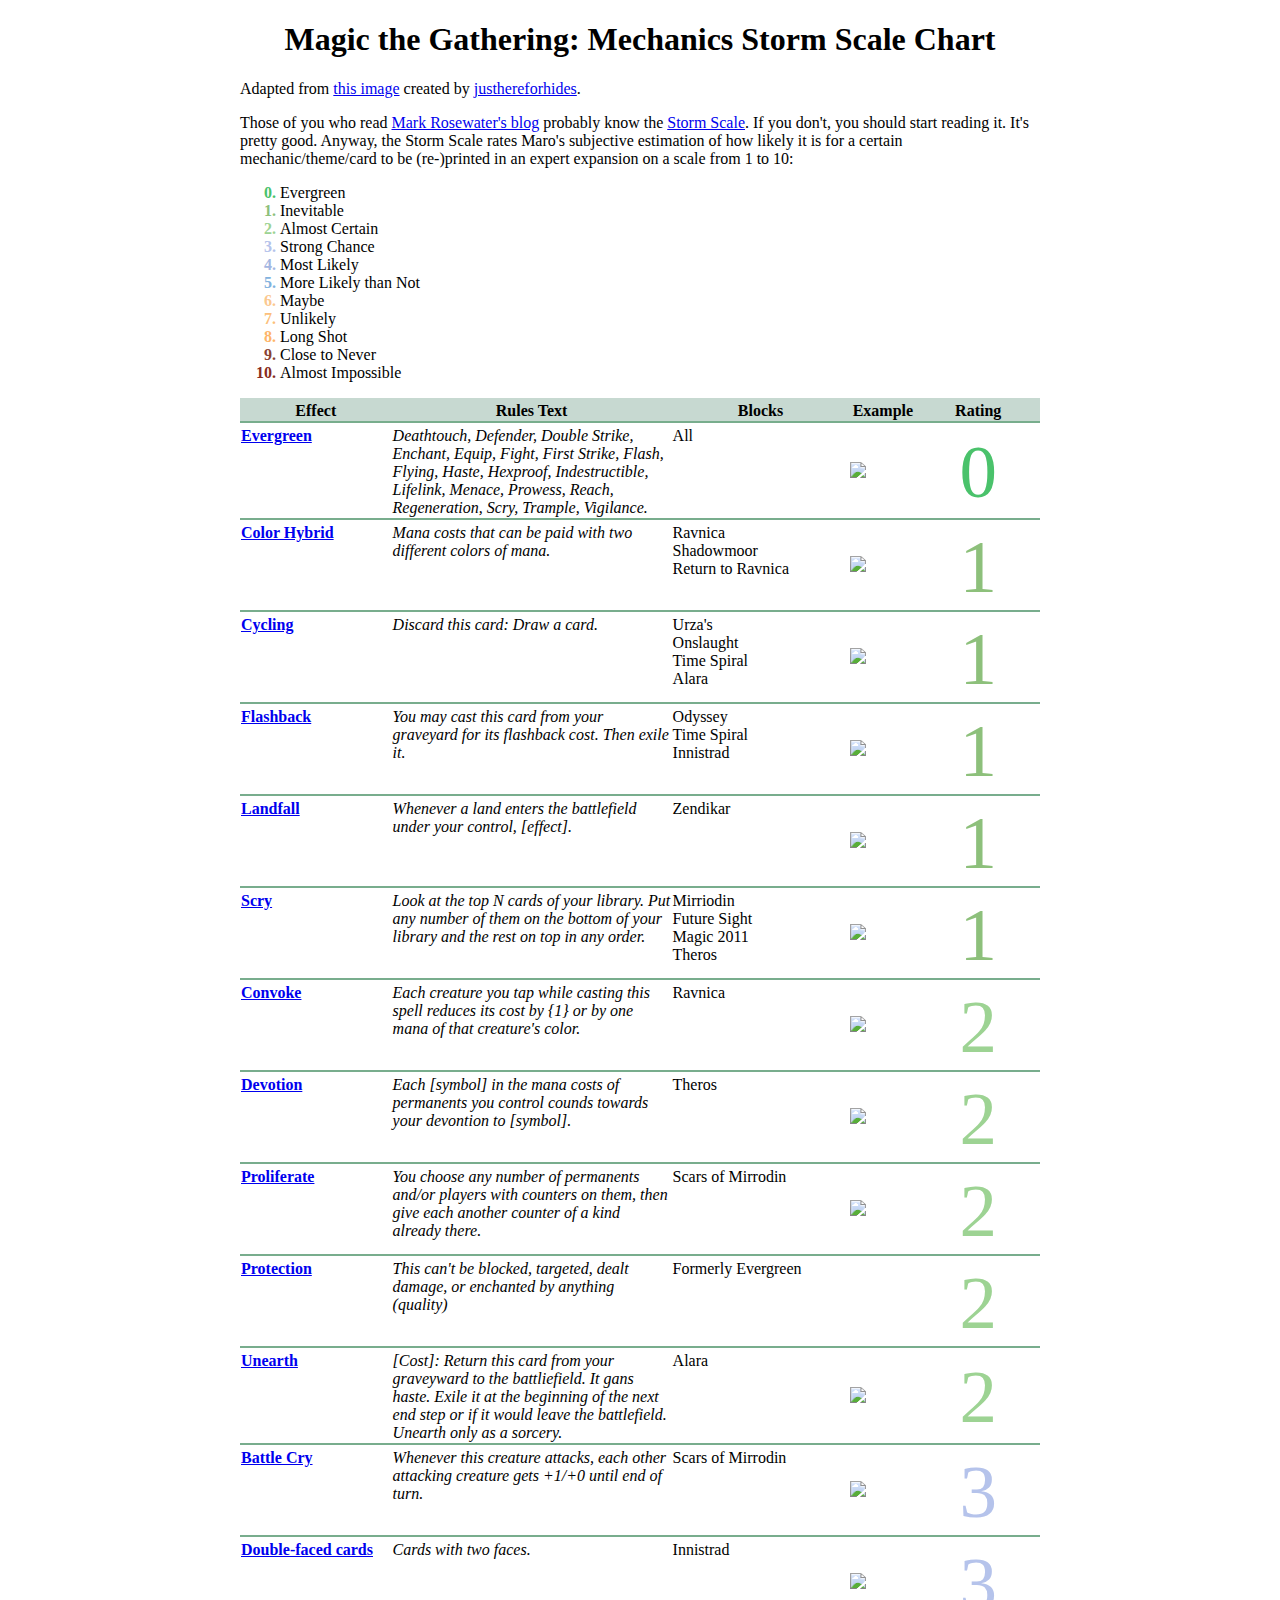
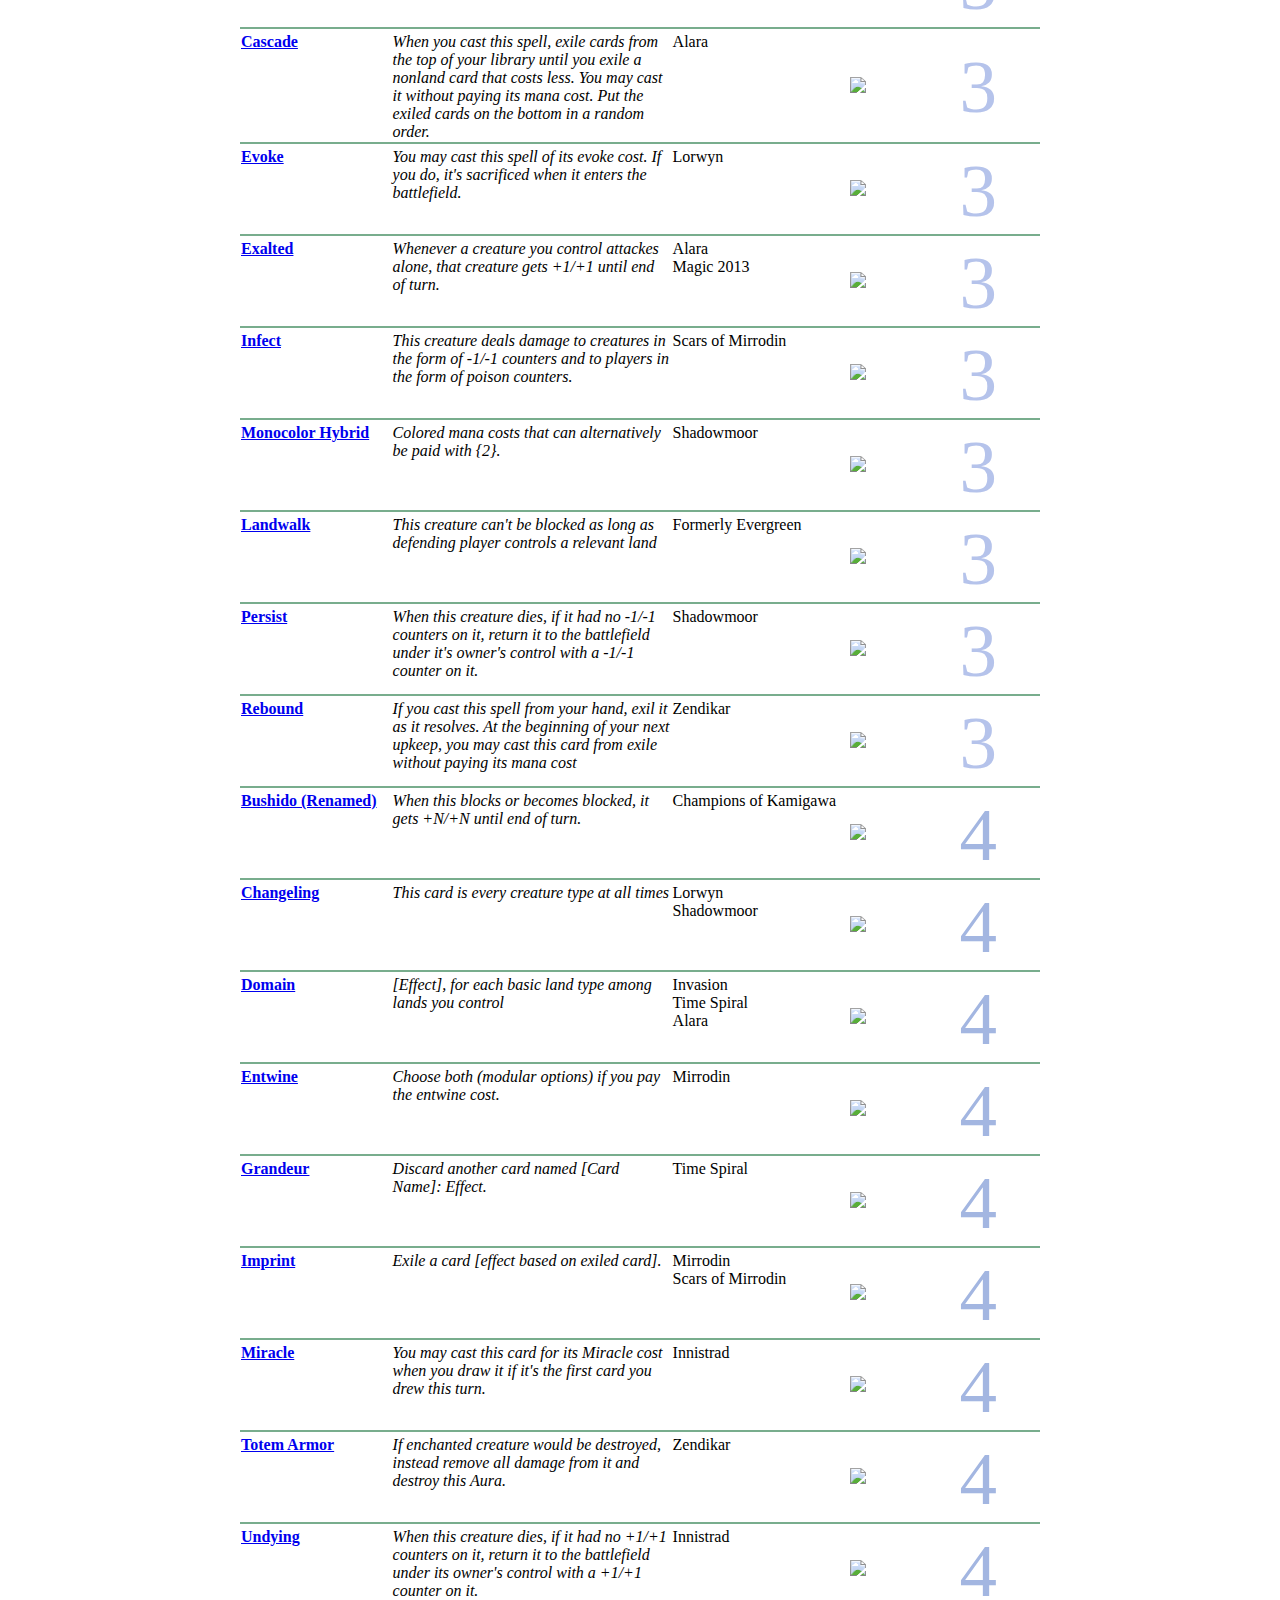
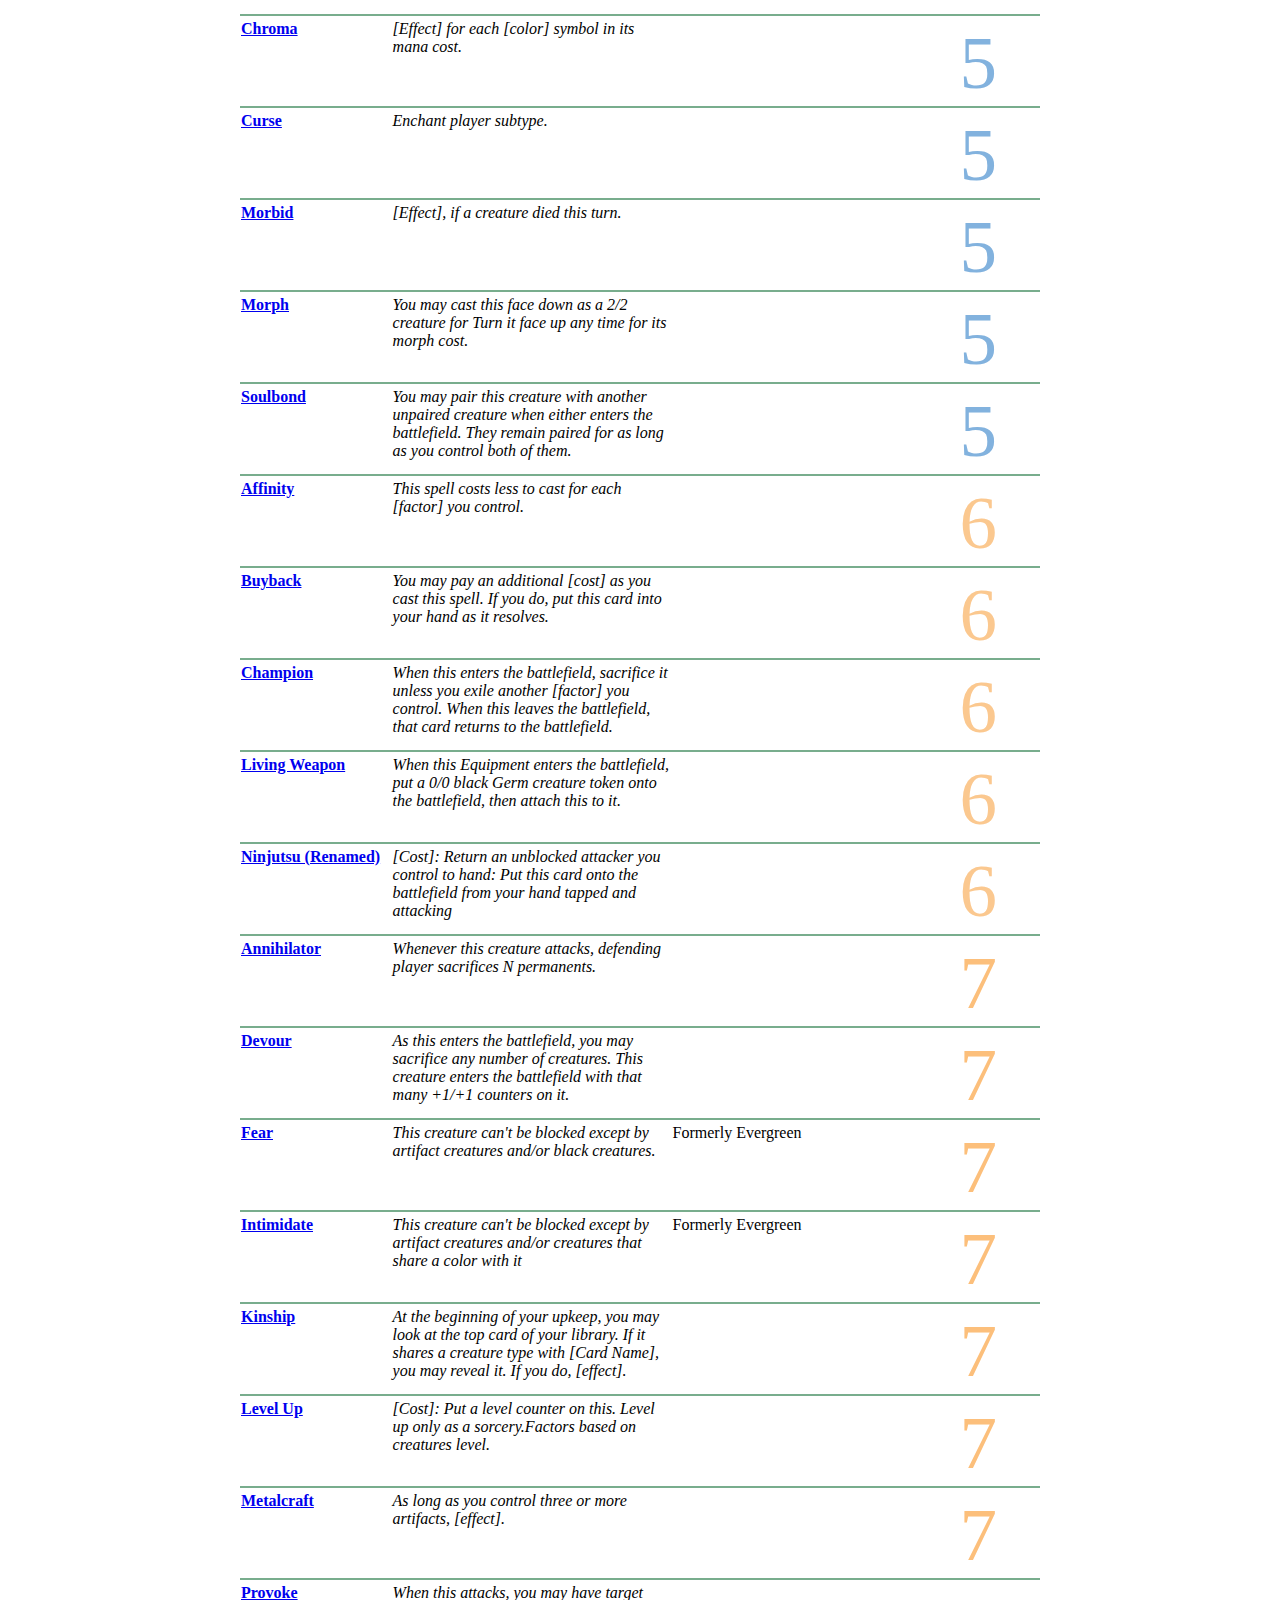
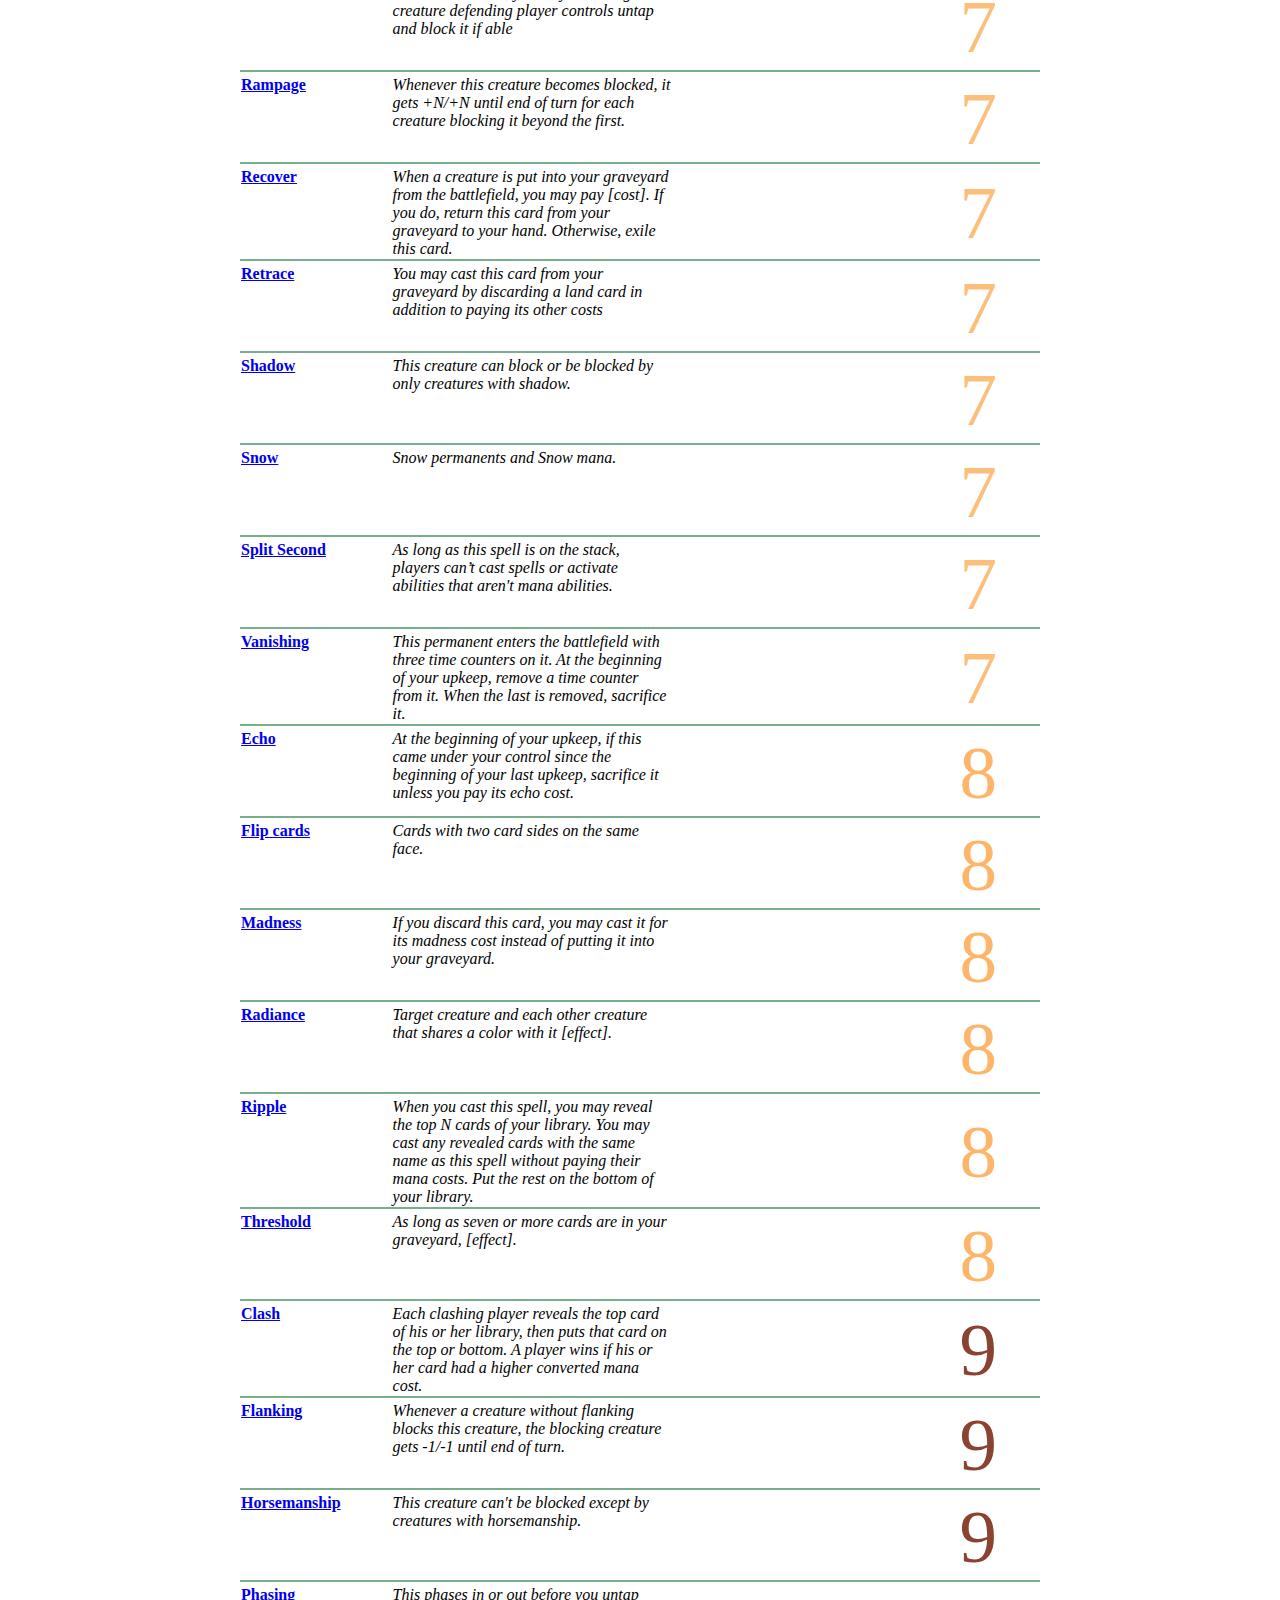
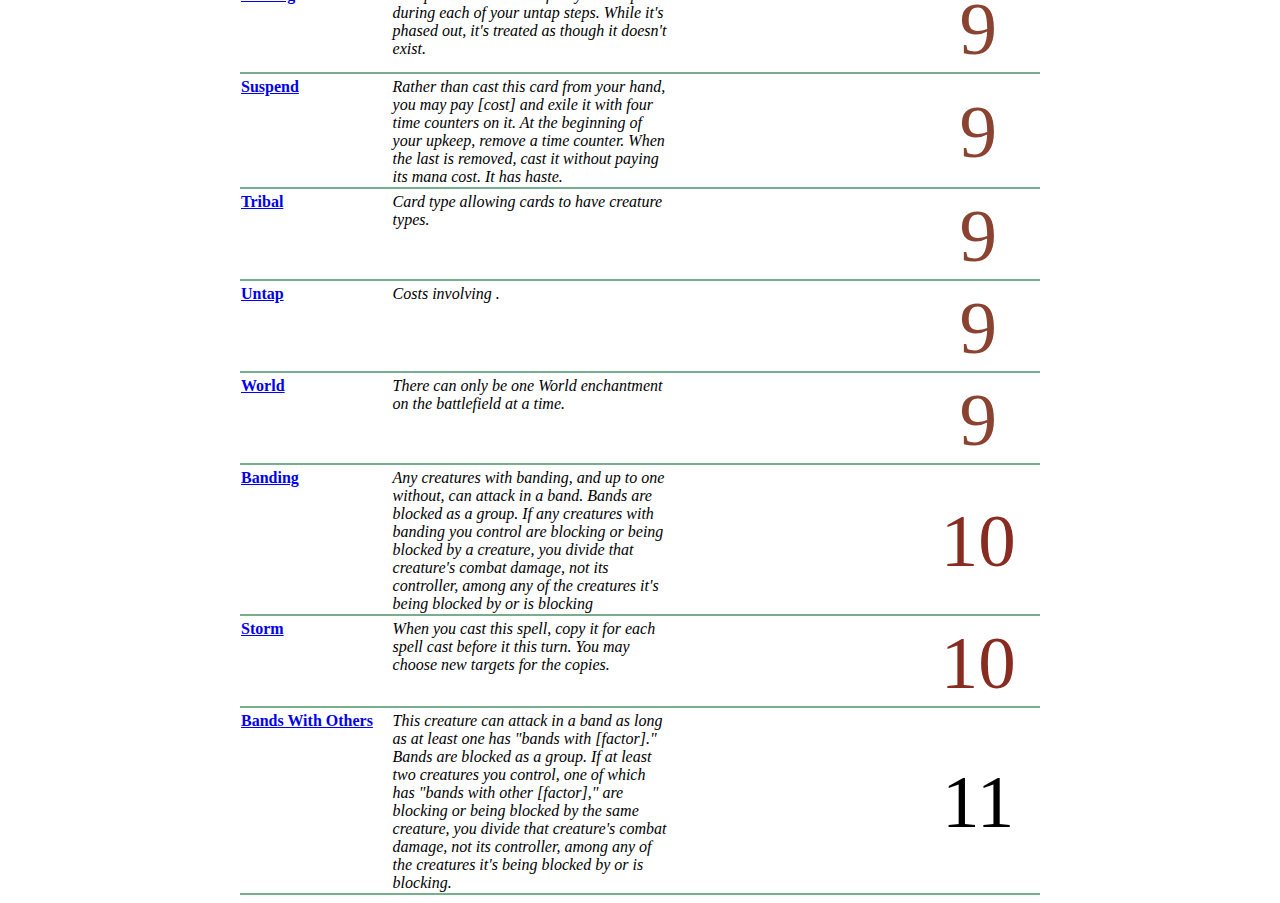
==== commit 9e15be2a: "Add a few more examples." ====
--- a/index.html
+++ b/index.html
@@ -48,7 +48,7 @@
         <tbody>
           
           <tr>
-            <td class="effect">Evergreen</td>
+            <td class="effect"><a href="#evergreen">Evergreen</a></td>
             <td class="rule">Deathtouch, Defender, Double Strike, Enchant, Equip, Fight, First Strike, Flash, Flying, Haste, Hexproof, Indestructible, Lifelink, Menace, Prowess, Reach, Regeneration, Scry, Trample, Vigilance.</td>
             <td class="blocks">All</br></td>
             <td class="card"><a href="http://magiccards.info/scans/en/10e/268.jpg"><img src="http://magiccards.info/scans/en/10e/268.jpg" /></a></td>
@@ -56,7 +56,7 @@
           </tr>
           
           <tr>
-            <td class="effect">Color Hybrid</td>
+            <td class="effect"><a href="#color-hybrid">Color Hybrid</a></td>
             <td class="rule">Mana costs that can be paid with two different colors of mana.</td>
             <td class="blocks">Ravnica</br>Shadowmoor</br>Return to Ravnica</br></td>
             <td class="card"><a href="http://magiccards.info/scans/en/gtc/215.jpg"><img src="http://magiccards.info/scans/en/gtc/215.jpg" /></a></td>
@@ -64,7 +64,7 @@
           </tr>
           
           <tr>
-            <td class="effect">Cycling</td>
+            <td class="effect"><a href="#cycling">Cycling</a></td>
             <td class="rule">Discard this card: Draw a card.</td>
             <td class="blocks">Urza&#39;s</br>Onslaught</br>Time Spiral</br>Alara</br></td>
             <td class="card"><a href="http://magiccards.info/scans/en/us/176.jpg"><img src="http://magiccards.info/scans/en/us/176.jpg" /></a></td>
@@ -72,7 +72,7 @@
           </tr>
           
           <tr>
-            <td class="effect">Flashback</td>
+            <td class="effect"><a href="#flashback">Flashback</a></td>
             <td class="rule">You may cast this card from your graveyard for its flashback cost. Then exile it.</td>
             <td class="blocks">Odyssey</br>Time Spiral</br>Innistrad</br></td>
             <td class="card"><a href="http://magiccards.info/scans/en/isd/83.jpg"><img src="http://magiccards.info/scans/en/isd/83.jpg" /></a></td>
@@ -80,7 +80,7 @@
           </tr>
           
           <tr>
-            <td class="effect">Landfall</td>
+            <td class="effect"><a href="#landfall">Landfall</a></td>
             <td class="rule">Whenever a land enters the battlefield under your control, [effect].</td>
             <td class="blocks">Zendikar</br></td>
             <td class="card"><a href="http://magiccards.info/scans/en/zen/168.jpg"><img src="http://magiccards.info/scans/en/zen/168.jpg" /></a></td>
@@ -88,7 +88,7 @@
           </tr>
           
           <tr>
-            <td class="effect">Scry</td>
+            <td class="effect"><a href="#scry">Scry</a></td>
             <td class="rule">Look at the top N cards of your library. Put any number of them on the bottom of your library and the rest on top in any order.</td>
             <td class="blocks">Mirriodin</br>Future Sight</br>Magic 2011</br>Theros</br></td>
             <td class="card"><a href="http://magiccards.info/scans/en/ddi/24.jpg"><img src="http://magiccards.info/scans/en/ddi/24.jpg" /></a></td>
@@ -96,7 +96,7 @@
           </tr>
           
           <tr>
-            <td class="effect">Convoke</td>
+            <td class="effect"><a href="#convoke">Convoke</a></td>
             <td class="rule">Each creature you tap while casting this spell reduces its cost by {1} or by one mana of that creature&#39;s color.</td>
             <td class="blocks">Ravnica</br></td>
             <td class="card"><a href="http://magiccards.info/scans/en/rav/156.jpg"><img src="http://magiccards.info/scans/en/rav/156.jpg" /></a></td>
@@ -104,7 +104,7 @@
           </tr>
           
           <tr>
-            <td class="effect">Devotion</td>
+            <td class="effect"><a href="#devotion">Devotion</a></td>
             <td class="rule">Each [symbol] in the mana costs of permanents you control counds towards your devontion to [symbol].</td>
             <td class="blocks">Theros</br></td>
             <td class="card"><a href="http://magiccards.info/scans/en/ths/89.jpg"><img src="http://magiccards.info/scans/en/ths/89.jpg" /></a></td>
@@ -112,7 +112,7 @@
           </tr>
           
           <tr>
-            <td class="effect">Proliferate</td>
+            <td class="effect"><a href="#proliferate">Proliferate</a></td>
             <td class="rule">You choose any number of permanents and/or players with counters on them, then give each another counter of a kind already there.</td>
             <td class="blocks">Scars of Mirrodin</br></td>
             <td class="card"><a href="http://magiccards.info/scans/en/som/45.jpg"><img src="http://magiccards.info/scans/en/som/45.jpg" /></a></td>
@@ -120,7 +120,7 @@
           </tr>
           
           <tr>
-            <td class="effect">Protection</td>
+            <td class="effect"><a href="#protection">Protection</a></td>
             <td class="rule">This can&#39;t be blocked, targeted, dealt damage, or enchanted by anything (quality)</td>
             <td class="blocks">Formerly Evergreen</br></td>
             <td class="card"><a href=""><img src="" /></a></td>
@@ -128,7 +128,7 @@
           </tr>
           
           <tr>
-            <td class="effect">Unearth</td>
+            <td class="effect"><a href="#unearth">Unearth</a></td>
             <td class="rule">[Cost]: Return this card from your graveyward to the battliefield. It gans haste. Exile it at the beginning of the next end step or if it would leave the battlefield. Unearth only as a sorcery.</td>
             <td class="blocks">Alara</br></td>
             <td class="card"><a href="http://magiccards.info/scans/en/ala/193.jpg"><img src="http://magiccards.info/scans/en/ala/193.jpg" /></a></td>
@@ -136,7 +136,7 @@
           </tr>
           
           <tr>
-            <td class="effect">Battle Cry</td>
+            <td class="effect"><a href="#battle-cry">Battle Cry</a></td>
             <td class="rule">Whenever this creature attacks, each other attacking creature gets &#43;1/&#43;0 until end of turn.</td>
             <td class="blocks">Scars of Mirrodin</br></td>
             <td class="card"><a href="http://magiccards.info/scans/en/mbs/1.jpg"><img src="http://magiccards.info/scans/en/mbs/1.jpg" /></a></td>
@@ -144,7 +144,7 @@
           </tr>
           
           <tr>
-            <td class="effect">Double-faced cards</td>
+            <td class="effect"><a href="#double-faced-cards">Double-faced cards</a></td>
             <td class="rule">Cards with two faces.</td>
             <td class="blocks">Innistrad</br></td>
             <td class="card"><a href="http://magiccards.info/scans/en/isd/90b.jpg"><img src="http://magiccards.info/scans/en/isd/90b.jpg" /></a></td>
@@ -152,7 +152,7 @@
           </tr>
           
           <tr>
-            <td class="effect">Cascade</td>
+            <td class="effect"><a href="#cascade">Cascade</a></td>
             <td class="rule">When you cast this spell, exile cards from the top of your library until you exile a nonland card that costs less. You may cast it without paying its mana cost. Put the exiled cards on the bottom in a random order.</td>
             <td class="blocks">Alara</br></td>
             <td class="card"><a href="http://magiccards.info/scans/en/pc2/84.jpg"><img src="http://magiccards.info/scans/en/pc2/84.jpg" /></a></td>
@@ -160,7 +160,7 @@
           </tr>
           
           <tr>
-            <td class="effect">Evoke</td>
+            <td class="effect"><a href="#evoke">Evoke</a></td>
             <td class="rule">You may cast this spell of its evoke cost. If you do, it&#39;s sacrificed when it enters the battlefield.</td>
             <td class="blocks">Lorwyn</br></td>
             <td class="card"><a href="http://magiccards.info/scans/en/mma/54.jpg"><img src="http://magiccards.info/scans/en/mma/54.jpg" /></a></td>
@@ -168,7 +168,7 @@
           </tr>
           
           <tr>
-            <td class="effect">Exalted</td>
+            <td class="effect"><a href="#exalted">Exalted</a></td>
             <td class="rule">Whenever a creature you control attackes alone, that creature gets &#43;1/&#43;1 until end of turn.</td>
             <td class="blocks">Alara</br>Magic 2013</br></td>
             <td class="card"><a href="http://magiccards.info/scans/en/m13/6.jpg"><img src="http://magiccards.info/scans/en/m13/6.jpg" /></a></td>
@@ -176,7 +176,7 @@
           </tr>
           
           <tr>
-            <td class="effect">Infect</td>
+            <td class="effect"><a href="#infect">Infect</a></td>
             <td class="rule">This creature deals damage to creatures in the form of -1/-1 counters and to players in the form of poison counters.</td>
             <td class="blocks">Scars of Mirrodin</br></td>
             <td class="card"><a href="http://magiccards.info/scans/en/nph/111.jpg"><img src="http://magiccards.info/scans/en/nph/111.jpg" /></a></td>
@@ -184,7 +184,7 @@
           </tr>
           
           <tr>
-            <td class="effect">Monocolor Hybrid</td>
+            <td class="effect"><a href="#monocolor-hybrid">Monocolor Hybrid</a></td>
             <td class="rule">Colored mana costs that can alternatively be paid with {2}.</td>
             <td class="blocks">Shadowmoor</br></td>
             <td class="card"><a href="http://magiccards.info/scans/en/ddk/26.jpg"><img src="http://magiccards.info/scans/en/ddk/26.jpg" /></a></td>
@@ -192,103 +192,103 @@
           </tr>
           
           <tr>
-            <td class="effect">Landwalk</td>
+            <td class="effect"><a href="#landwalk">Landwalk</a></td>
             <td class="rule">This creature can&#39;t be blocked as long as defending player controls a relevant land</td>
             <td class="blocks">Formerly Evergreen</br></td>
-            <td class="card"><a href=""><img src="" /></a></td>
-            <td class="rating rating-3">3</td>
-          </tr>
-          
-          <tr>
-            <td class="effect">Persist</td>
+            <td class="card"><a href="https://image.deckbrew.com/mtg/multiverseid/370685.jpg"><img src="https://image.deckbrew.com/mtg/multiverseid/370685.jpg" /></a></td>
+            <td class="rating rating-3">3</td>
+          </tr>
+          
+          <tr>
+            <td class="effect"><a href="#persist">Persist</a></td>
             <td class="rule">When this creature dies, if it had no -1/-1 counters on it, return it to the battlefield under it&#39;s owner&#39;s control with a -1/-1 counter on it.</td>
             <td class="blocks">Shadowmoor</br></td>
-            <td class="card"><a href="http://magiccards.info/scans/en/mma/190.jpg"><img src="http://magiccards.info/scans/en/mma/190.jpg" /></a></td>
-            <td class="rating rating-3">3</td>
-          </tr>
-          
-          <tr>
-            <td class="effect">Rebound</td>
+            <td class="card"><a href="https://image.deckbrew.com/mtg/multiverseid/370458.jpg"><img src="https://image.deckbrew.com/mtg/multiverseid/370458.jpg" /></a></td>
+            <td class="rating rating-3">3</td>
+          </tr>
+          
+          <tr>
+            <td class="effect"><a href="#rebound">Rebound</a></td>
             <td class="rule">If you cast this spell from your hand, exil it as it resolves. At the beginning of your next upkeep, you may cast this card from exile without paying its mana cost</td>
             <td class="blocks">Zendikar</br></td>
-            <td class="card"><a href="http://magiccards.info/scans/en/roe/60.jpg"><img src="http://magiccards.info/scans/en/roe/60.jpg" /></a></td>
-            <td class="rating rating-3">3</td>
-          </tr>
-          
-          <tr>
-            <td class="effect">Bushido (Renamed)</td>
+            <td class="card"><a href="https://image.deckbrew.com/mtg/multiverseid/394496.jpg"><img src="https://image.deckbrew.com/mtg/multiverseid/394496.jpg" /></a></td>
+            <td class="rating rating-3">3</td>
+          </tr>
+          
+          <tr>
+            <td class="effect"><a href="#bushido-%28renamed%29">Bushido (Renamed)</a></td>
             <td class="rule">When this blocks or becomes blocked, it gets &#43;N/&#43;N until end of turn.</td>
-            <td class="blocks"></td>
-            <td class="card"><a href=""><img src="" /></a></td>
-            <td class="rating rating-4">4</td>
-          </tr>
-          
-          <tr>
-            <td class="effect">Changeling</td>
+            <td class="blocks">Champions of Kamigawa</br></td>
+            <td class="card"><a href="https://image.deckbrew.com/mtg/multiverseid/78968.jpg"><img src="https://image.deckbrew.com/mtg/multiverseid/78968.jpg" /></a></td>
+            <td class="rating rating-4">4</td>
+          </tr>
+          
+          <tr>
+            <td class="effect"><a href="#changeling">Changeling</a></td>
             <td class="rule">This card is every creature type at all times</td>
             <td class="blocks">Lorwyn</br>Shadowmoor</br></td>
-            <td class="card"><a href="http://magiccards.info/scans/en/mma/6.jpg"><img src="http://magiccards.info/scans/en/mma/6.jpg" /></a></td>
-            <td class="rating rating-4">4</td>
-          </tr>
-          
-          <tr>
-            <td class="effect">Domain</td>
+            <td class="card"><a href="https://image.deckbrew.com/mtg/multiverseid/397806.jpg"><img src="https://image.deckbrew.com/mtg/multiverseid/397806.jpg" /></a></td>
+            <td class="rating rating-4">4</td>
+          </tr>
+          
+          <tr>
+            <td class="effect"><a href="#domain">Domain</a></td>
             <td class="rule">[Effect], for each basic land type among lands you control</td>
-            <td class="blocks"></td>
-            <td class="card"><a href=""><img src="" /></a></td>
-            <td class="rating rating-4">4</td>
-          </tr>
-          
-          <tr>
-            <td class="effect">Entwine</td>
+            <td class="blocks">Invasion</br>Time Spiral</br>Alara</br></td>
+            <td class="card"><a href="https://image.deckbrew.com/mtg/multiverseid/25797.jpg"><img src="https://image.deckbrew.com/mtg/multiverseid/25797.jpg" /></a></td>
+            <td class="rating rating-4">4</td>
+          </tr>
+          
+          <tr>
+            <td class="effect"><a href="#entwine">Entwine</a></td>
             <td class="rule">Choose both (modular options) if you pay the entwine cost.</td>
-            <td class="blocks"></td>
-            <td class="card"><a href=""><img src="" /></a></td>
-            <td class="rating rating-4">4</td>
-          </tr>
-          
-          <tr>
-            <td class="effect">Grandeur</td>
+            <td class="blocks">Mirrodin</br></td>
+            <td class="card"><a href="https://image.deckbrew.com/mtg/multiverseid/370432.jpg"><img src="https://image.deckbrew.com/mtg/multiverseid/370432.jpg" /></a></td>
+            <td class="rating rating-4">4</td>
+          </tr>
+          
+          <tr>
+            <td class="effect"><a href="#grandeur">Grandeur</a></td>
             <td class="rule">Discard another card named [Card Name]: Effect.</td>
-            <td class="blocks"></td>
-            <td class="card"><a href=""><img src="" /></a></td>
-            <td class="rating rating-4">4</td>
-          </tr>
-          
-          <tr>
-            <td class="effect">Imprint</td>
+            <td class="blocks">Time Spiral</br></td>
+            <td class="card"><a href="https://image.deckbrew.com/mtg/multiverseid/136208.jpg"><img src="https://image.deckbrew.com/mtg/multiverseid/136208.jpg" /></a></td>
+            <td class="rating rating-4">4</td>
+          </tr>
+          
+          <tr>
+            <td class="effect"><a href="#imprint">Imprint</a></td>
             <td class="rule">Exile a card [effect based on exiled card].</td>
-            <td class="blocks"></td>
-            <td class="card"><a href=""><img src="" /></a></td>
-            <td class="rating rating-4">4</td>
-          </tr>
-          
-          <tr>
-            <td class="effect">Miracle</td>
+            <td class="blocks">Mirrodin</br>Scars of Mirrodin</br></td>
+            <td class="card"><a href="https://image.deckbrew.com/mtg/multiverseid/292752.jpg"><img src="https://image.deckbrew.com/mtg/multiverseid/292752.jpg" /></a></td>
+            <td class="rating rating-4">4</td>
+          </tr>
+          
+          <tr>
+            <td class="effect"><a href="#miracle">Miracle</a></td>
             <td class="rule">You may cast this card for its Miracle cost when you draw it if it&#39;s the first card you drew this turn.</td>
-            <td class="blocks"></td>
-            <td class="card"><a href=""><img src="" /></a></td>
-            <td class="rating rating-4">4</td>
-          </tr>
-          
-          <tr>
-            <td class="effect">Totem Armor</td>
+            <td class="blocks">Innistrad</br></td>
+            <td class="card"><a href="https://image.deckbrew.com/mtg/multiverseid/271095.jpg"><img src="https://image.deckbrew.com/mtg/multiverseid/271095.jpg" /></a></td>
+            <td class="rating rating-4">4</td>
+          </tr>
+          
+          <tr>
+            <td class="effect"><a href="#totem-armor">Totem Armor</a></td>
             <td class="rule">If enchanted creature would be destroyed, instead remove all damage from it and destroy this Aura.</td>
-            <td class="blocks"></td>
-            <td class="card"><a href=""><img src="" /></a></td>
-            <td class="rating rating-4">4</td>
-          </tr>
-          
-          <tr>
-            <td class="effect">Undying</td>
+            <td class="blocks">Zendikar</br></td>
+            <td class="card"><a href="https://image.deckbrew.com/mtg/multiverseid/198304.jpg"><img src="https://image.deckbrew.com/mtg/multiverseid/198304.jpg" /></a></td>
+            <td class="rating rating-4">4</td>
+          </tr>
+          
+          <tr>
+            <td class="effect"><a href="#undying">Undying</a></td>
             <td class="rule">When this creature dies, if it had no &#43;1/&#43;1 counters on it, return it to the battlefield under its owner&#39;s control with a &#43;1/&#43;1 counter on it.</td>
-            <td class="blocks"></td>
-            <td class="card"><a href=""><img src="" /></a></td>
-            <td class="rating rating-4">4</td>
-          </tr>
-          
-          <tr>
-            <td class="effect">Chroma</td>
+            <td class="blocks">Innistrad</br></td>
+            <td class="card"><a href="https://image.deckbrew.com/mtg/multiverseid/243250.jpg"><img src="https://image.deckbrew.com/mtg/multiverseid/243250.jpg" /></a></td>
+            <td class="rating rating-4">4</td>
+          </tr>
+          
+          <tr>
+            <td class="effect"><a href="#chroma">Chroma</a></td>
             <td class="rule">[Effect] for each [color] symbol in its mana cost.</td>
             <td class="blocks"></td>
             <td class="card"><a href=""><img src="" /></a></td>
@@ -296,7 +296,7 @@
           </tr>
           
           <tr>
-            <td class="effect">Curse</td>
+            <td class="effect"><a href="#curse">Curse</a></td>
             <td class="rule">Enchant player subtype.</td>
             <td class="blocks"></td>
             <td class="card"><a href=""><img src="" /></a></td>
@@ -304,7 +304,7 @@
           </tr>
           
           <tr>
-            <td class="effect">Morbid</td>
+            <td class="effect"><a href="#morbid">Morbid</a></td>
             <td class="rule">[Effect], if a creature died this turn.</td>
             <td class="blocks"></td>
             <td class="card"><a href=""><img src="" /></a></td>
@@ -312,7 +312,7 @@
           </tr>
           
           <tr>
-            <td class="effect">Morph</td>
+            <td class="effect"><a href="#morph">Morph</a></td>
             <td class="rule">You may cast this face down as a 2/2 creature for Turn it face up any time for its morph cost.</td>
             <td class="blocks"></td>
             <td class="card"><a href=""><img src="" /></a></td>
@@ -320,7 +320,7 @@
           </tr>
           
           <tr>
-            <td class="effect">Soulbond</td>
+            <td class="effect"><a href="#soulbond">Soulbond</a></td>
             <td class="rule">You may pair this creature with another unpaired creature when either enters the battlefield. They remain paired for as long as you control both of them.</td>
             <td class="blocks"></td>
             <td class="card"><a href=""><img src="" /></a></td>
@@ -328,7 +328,7 @@
           </tr>
           
           <tr>
-            <td class="effect">Affinity</td>
+            <td class="effect"><a href="#affinity">Affinity</a></td>
             <td class="rule">This spell costs less to cast for each [factor] you control.</td>
             <td class="blocks"></td>
             <td class="card"><a href=""><img src="" /></a></td>
@@ -336,7 +336,7 @@
           </tr>
           
           <tr>
-            <td class="effect">Buyback</td>
+            <td class="effect"><a href="#buyback">Buyback</a></td>
             <td class="rule">You may pay an additional [cost] as you cast this spell. If you do, put this card into your hand as it resolves.</td>
             <td class="blocks"></td>
             <td class="card"><a href=""><img src="" /></a></td>
@@ -344,7 +344,7 @@
           </tr>
           
           <tr>
-            <td class="effect">Champion</td>
+            <td class="effect"><a href="#champion">Champion</a></td>
             <td class="rule">When this enters the battlefield, sacrifice it unless you exile another [factor] you control. When this leaves the battlefield, that card returns to the battlefield.</td>
             <td class="blocks"></td>
             <td class="card"><a href=""><img src="" /></a></td>
@@ -352,7 +352,7 @@
           </tr>
           
           <tr>
-            <td class="effect">Living Weapon</td>
+            <td class="effect"><a href="#living-weapon">Living Weapon</a></td>
             <td class="rule">When this Equipment enters the battlefield, put a 0/0 black Germ creature token onto the battlefield, then attach this to it.</td>
             <td class="blocks"></td>
             <td class="card"><a href=""><img src="" /></a></td>
@@ -360,7 +360,7 @@
           </tr>
           
           <tr>
-            <td class="effect">Ninjutsu (Renamed)</td>
+            <td class="effect"><a href="#ninjutsu-%28renamed%29">Ninjutsu (Renamed)</a></td>
             <td class="rule">[Cost]: Return an unblocked attacker you control to hand: Put this card onto the battlefield from your hand tapped and attacking</td>
             <td class="blocks"></td>
             <td class="card"><a href=""><img src="" /></a></td>
@@ -368,7 +368,7 @@
           </tr>
           
           <tr>
-            <td class="effect">Annihilator</td>
+            <td class="effect"><a href="#annihilator">Annihilator</a></td>
             <td class="rule">Whenever this creature attacks, defending player sacrifices N permanents.</td>
             <td class="blocks"></td>
             <td class="card"><a href=""><img src="" /></a></td>
@@ -376,7 +376,7 @@
           </tr>
           
           <tr>
-            <td class="effect">Devour</td>
+            <td class="effect"><a href="#devour">Devour</a></td>
             <td class="rule">As this enters the battlefield, you may sacrifice any number of creatures. This creature enters the battlefield with that many &#43;1/&#43;1 counters on it.</td>
             <td class="blocks"></td>
             <td class="card"><a href=""><img src="" /></a></td>
@@ -384,7 +384,7 @@
           </tr>
           
           <tr>
-            <td class="effect">Fear</td>
+            <td class="effect"><a href="#fear">Fear</a></td>
             <td class="rule">This creature can&#39;t be blocked except by artifact creatures and/or black creatures.</td>
             <td class="blocks">Formerly Evergreen</br></td>
             <td class="card"><a href=""><img src="" /></a></td>
@@ -392,7 +392,7 @@
           </tr>
           
           <tr>
-            <td class="effect">Intimidate</td>
+            <td class="effect"><a href="#intimidate">Intimidate</a></td>
             <td class="rule">This creature can&#39;t be blocked except by artifact creatures and/or creatures that share a color with it</td>
             <td class="blocks">Formerly Evergreen</br></td>
             <td class="card"><a href=""><img src="" /></a></td>
@@ -400,7 +400,7 @@
           </tr>
           
           <tr>
-            <td class="effect">Kinship</td>
+            <td class="effect"><a href="#kinship">Kinship</a></td>
             <td class="rule">At the beginning of your upkeep, you may look at the top card of your library. If it shares a creature type with [Card Name], you may reveal it. If you do, [effect].</td>
             <td class="blocks"></td>
             <td class="card"><a href=""><img src="" /></a></td>
@@ -408,7 +408,7 @@
           </tr>
           
           <tr>
-            <td class="effect">Level Up</td>
+            <td class="effect"><a href="#level-up">Level Up</a></td>
             <td class="rule">[Cost]: Put a level counter on this. Level up only as a sorcery.Factors based on creatures level.</td>
             <td class="blocks"></td>
             <td class="card"><a href=""><img src="" /></a></td>
@@ -416,7 +416,7 @@
           </tr>
           
           <tr>
-            <td class="effect">Metalcraft</td>
+            <td class="effect"><a href="#metalcraft">Metalcraft</a></td>
             <td class="rule">As long as you control three or more artifacts, [effect].</td>
             <td class="blocks"></td>
             <td class="card"><a href=""><img src="" /></a></td>
@@ -424,7 +424,7 @@
           </tr>
           
           <tr>
-            <td class="effect">Provoke</td>
+            <td class="effect"><a href="#provoke">Provoke</a></td>
             <td class="rule">When this attacks, you may have target creature defending player controls untap and block it if able</td>
             <td class="blocks"></td>
             <td class="card"><a href=""><img src="" /></a></td>
@@ -432,7 +432,7 @@
           </tr>
           
           <tr>
-            <td class="effect">Rampage</td>
+            <td class="effect"><a href="#rampage">Rampage</a></td>
             <td class="rule">Whenever this creature becomes blocked, it gets &#43;N/&#43;N until end of turn for each creature blocking it beyond the first.</td>
             <td class="blocks"></td>
             <td class="card"><a href=""><img src="" /></a></td>
@@ -440,7 +440,7 @@
           </tr>
           
           <tr>
-            <td class="effect">Recover</td>
+            <td class="effect"><a href="#recover">Recover</a></td>
             <td class="rule">When a creature is put into your graveyard from the battlefield, you may pay [cost]. If you do, return this card from your graveyard to your hand. Otherwise, exile this card.</td>
             <td class="blocks"></td>
             <td class="card"><a href=""><img src="" /></a></td>
@@ -448,7 +448,7 @@
           </tr>
           
           <tr>
-            <td class="effect">Retrace</td>
+            <td class="effect"><a href="#retrace">Retrace</a></td>
             <td class="rule">You may cast this card from your graveyard by discarding a land card in addition to paying its other costs</td>
             <td class="blocks"></td>
             <td class="card"><a href=""><img src="" /></a></td>
@@ -456,7 +456,7 @@
           </tr>
           
           <tr>
-            <td class="effect">Shadow</td>
+            <td class="effect"><a href="#shadow">Shadow</a></td>
             <td class="rule">This creature can block or be blocked by only creatures with shadow.</td>
             <td class="blocks"></td>
             <td class="card"><a href=""><img src="" /></a></td>
@@ -464,7 +464,7 @@
           </tr>
           
           <tr>
-            <td class="effect">Snow</td>
+            <td class="effect"><a href="#snow">Snow</a></td>
             <td class="rule">Snow permanents and Snow mana.</td>
             <td class="blocks"></td>
             <td class="card"><a href=""><img src="" /></a></td>
@@ -472,7 +472,7 @@
           </tr>
           
           <tr>
-            <td class="effect">Split Second</td>
+            <td class="effect"><a href="#split-second">Split Second</a></td>
             <td class="rule">As long as this spell is on the stack, players can’t cast spells or activate abilities that aren&#39;t mana abilities.</td>
             <td class="blocks"></td>
             <td class="card"><a href=""><img src="" /></a></td>
@@ -480,7 +480,7 @@
           </tr>
           
           <tr>
-            <td class="effect">Vanishing</td>
+            <td class="effect"><a href="#vanishing">Vanishing</a></td>
             <td class="rule">This permanent enters the battlefield with three time counters on it. At the beginning of your upkeep, remove a time counter from it. When the last is removed, sacrifice it.</td>
             <td class="blocks"></td>
             <td class="card"><a href=""><img src="" /></a></td>
@@ -488,7 +488,7 @@
           </tr>
           
           <tr>
-            <td class="effect">Echo</td>
+            <td class="effect"><a href="#echo">Echo</a></td>
             <td class="rule">At the beginning of your upkeep, if this came under your control since the beginning of your last upkeep, sacrifice it unless you pay its echo cost.</td>
             <td class="blocks"></td>
             <td class="card"><a href=""><img src="" /></a></td>
@@ -496,7 +496,7 @@
           </tr>
           
           <tr>
-            <td class="effect">Flip cards</td>
+            <td class="effect"><a href="#flip-cards">Flip cards</a></td>
             <td class="rule">Cards with two card sides on the same face.</td>
             <td class="blocks"></td>
             <td class="card"><a href=""><img src="" /></a></td>
@@ -504,7 +504,7 @@
           </tr>
           
           <tr>
-            <td class="effect">Madness</td>
+            <td class="effect"><a href="#madness">Madness</a></td>
             <td class="rule">If you discard this card, you may cast it for its madness cost instead of putting it into your graveyard.</td>
             <td class="blocks"></td>
             <td class="card"><a href=""><img src="" /></a></td>
@@ -512,7 +512,7 @@
           </tr>
           
           <tr>
-            <td class="effect">Radiance</td>
+            <td class="effect"><a href="#radiance">Radiance</a></td>
             <td class="rule">Target creature and each other creature that shares a color with it [effect].</td>
             <td class="blocks"></td>
             <td class="card"><a href=""><img src="" /></a></td>
@@ -520,7 +520,7 @@
           </tr>
           
           <tr>
-            <td class="effect">Ripple</td>
+            <td class="effect"><a href="#ripple">Ripple</a></td>
             <td class="rule">When you cast this spell, you may reveal the top N cards of your library. You may cast any revealed cards with the same name as this spell without paying their mana costs. Put the rest on the bottom of your library.</td>
             <td class="blocks"></td>
             <td class="card"><a href=""><img src="" /></a></td>
@@ -528,7 +528,7 @@
           </tr>
           
           <tr>
-            <td class="effect">Threshold</td>
+            <td class="effect"><a href="#threshold">Threshold</a></td>
             <td class="rule">As long as seven or more cards are in your graveyard, [effect].</td>
             <td class="blocks"></td>
             <td class="card"><a href=""><img src="" /></a></td>
@@ -536,7 +536,7 @@
           </tr>
           
           <tr>
-            <td class="effect">Clash</td>
+            <td class="effect"><a href="#clash">Clash</a></td>
             <td class="rule">Each clashing player reveals the top card of his or her library, then puts that card on the top or bottom. A player wins if his or her card had a higher converted mana cost.</td>
             <td class="blocks"></td>
             <td class="card"><a href=""><img src="" /></a></td>
@@ -544,7 +544,7 @@
           </tr>
           
           <tr>
-            <td class="effect">Flanking</td>
+            <td class="effect"><a href="#flanking">Flanking</a></td>
             <td class="rule">Whenever a creature without flanking blocks this creature, the blocking creature gets -1/-1 until end of turn.</td>
             <td class="blocks"></td>
             <td class="card"><a href=""><img src="" /></a></td>
@@ -552,7 +552,7 @@
           </tr>
           
           <tr>
-            <td class="effect">Horsemanship</td>
+            <td class="effect"><a href="#horsemanship">Horsemanship</a></td>
             <td class="rule">This creature can&#39;t be blocked except by creatures with horsemanship.</td>
             <td class="blocks"></td>
             <td class="card"><a href=""><img src="" /></a></td>
@@ -560,7 +560,7 @@
           </tr>
           
           <tr>
-            <td class="effect">Phasing</td>
+            <td class="effect"><a href="#phasing">Phasing</a></td>
             <td class="rule">This phases in or out before you untap during each of your untap steps. While it&#39;s phased out, it&#39;s treated as though it doesn&#39;t exist.</td>
             <td class="blocks"></td>
             <td class="card"><a href=""><img src="" /></a></td>
@@ -568,7 +568,7 @@
           </tr>
           
           <tr>
-            <td class="effect">Suspend</td>
+            <td class="effect"><a href="#suspend">Suspend</a></td>
             <td class="rule">Rather than cast this card from your hand, you may pay [cost] and exile it with four time counters on it. At the beginning of your upkeep, remove a time counter. When the last is removed, cast it without paying its mana cost. It has haste.</td>
             <td class="blocks"></td>
             <td class="card"><a href=""><img src="" /></a></td>
@@ -576,7 +576,7 @@
           </tr>
           
           <tr>
-            <td class="effect">Tribal</td>
+            <td class="effect"><a href="#tribal">Tribal</a></td>
             <td class="rule">Card type allowing cards to have creature types.</td>
             <td class="blocks"></td>
             <td class="card"><a href=""><img src="" /></a></td>
@@ -584,7 +584,7 @@
           </tr>
           
           <tr>
-            <td class="effect">Untap</td>
+            <td class="effect"><a href="#untap">Untap</a></td>
             <td class="rule">Costs involving .</td>
             <td class="blocks"></td>
             <td class="card"><a href=""><img src="" /></a></td>
@@ -592,7 +592,7 @@
           </tr>
           
           <tr>
-            <td class="effect">World</td>
+            <td class="effect"><a href="#world">World</a></td>
             <td class="rule">There can only be one World enchantment on the battlefield at a time.</td>
             <td class="blocks"></td>
             <td class="card"><a href=""><img src="" /></a></td>
@@ -600,7 +600,7 @@
           </tr>
           
           <tr>
-            <td class="effect">Banding</td>
+            <td class="effect"><a href="#banding">Banding</a></td>
             <td class="rule">Any creatures with banding, and up to one without, can attack in a band. Bands are blocked as a group. If any creatures with banding you control are blocking or being blocked by a creature, you divide that creature&#39;s combat damage, not its controller, among any of the creatures it&#39;s being blocked by or is blocking</td>
             <td class="blocks"></td>
             <td class="card"><a href=""><img src="" /></a></td>
@@ -608,7 +608,7 @@
           </tr>
           
           <tr>
-            <td class="effect">Storm</td>
+            <td class="effect"><a href="#storm">Storm</a></td>
             <td class="rule">When you cast this spell, copy it for each spell cast before it this turn. You may choose new targets for the copies.</td>
             <td class="blocks"></td>
             <td class="card"><a href=""><img src="" /></a></td>
@@ -616,7 +616,7 @@
           </tr>
           
           <tr>
-            <td class="effect">Bands With Others</td>
+            <td class="effect"><a href="#bands-with-others">Bands With Others</a></td>
             <td class="rule">This creature can attack in a band as long as at least one has &#34;bands with [factor].&#34; Bands are blocked as a group. If at least two creatures you control, one of which has &#34;bands with other [factor],&#34; are blocking or being blocked by the same creature, you divide that creature&#39;s combat damage, not its controller, among any of the creatures it&#39;s being blocked by or is blocking.</td>
             <td class="blocks"></td>
             <td class="card"><a href=""><img src="" /></a></td>
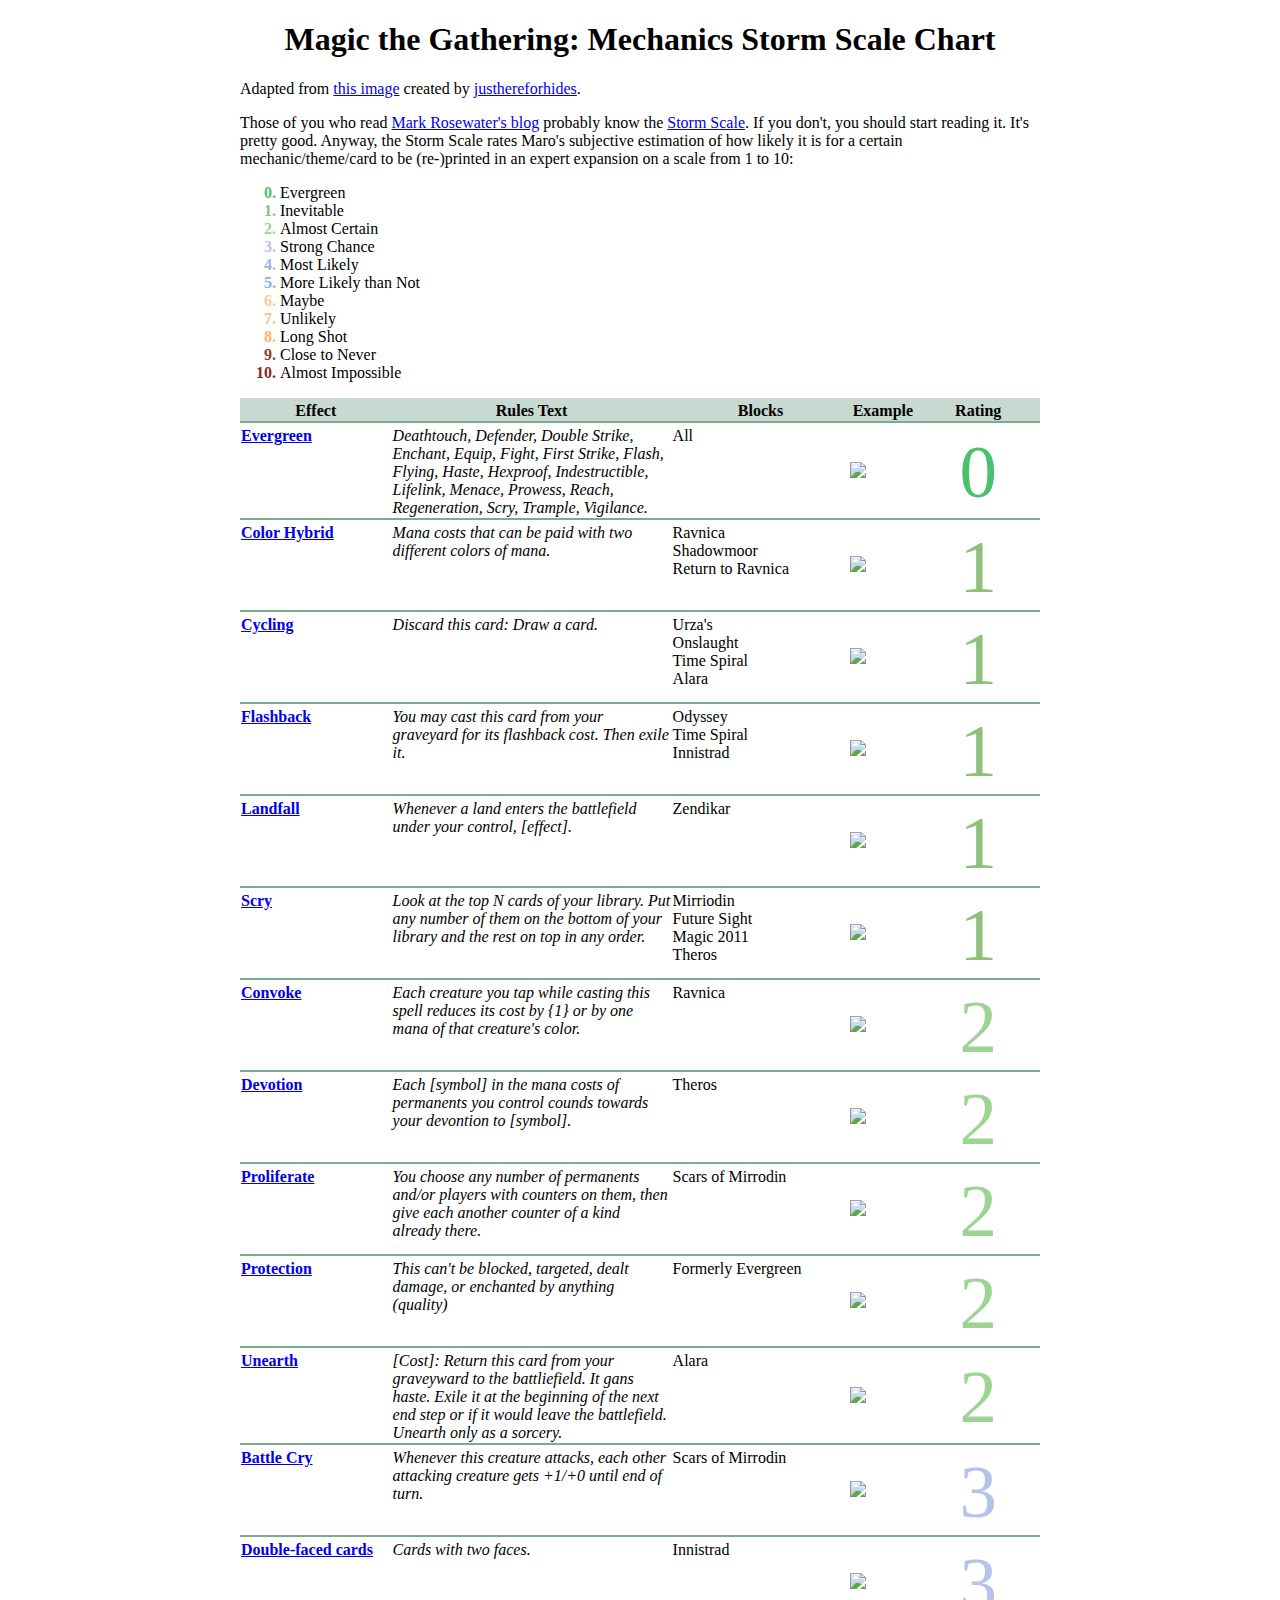
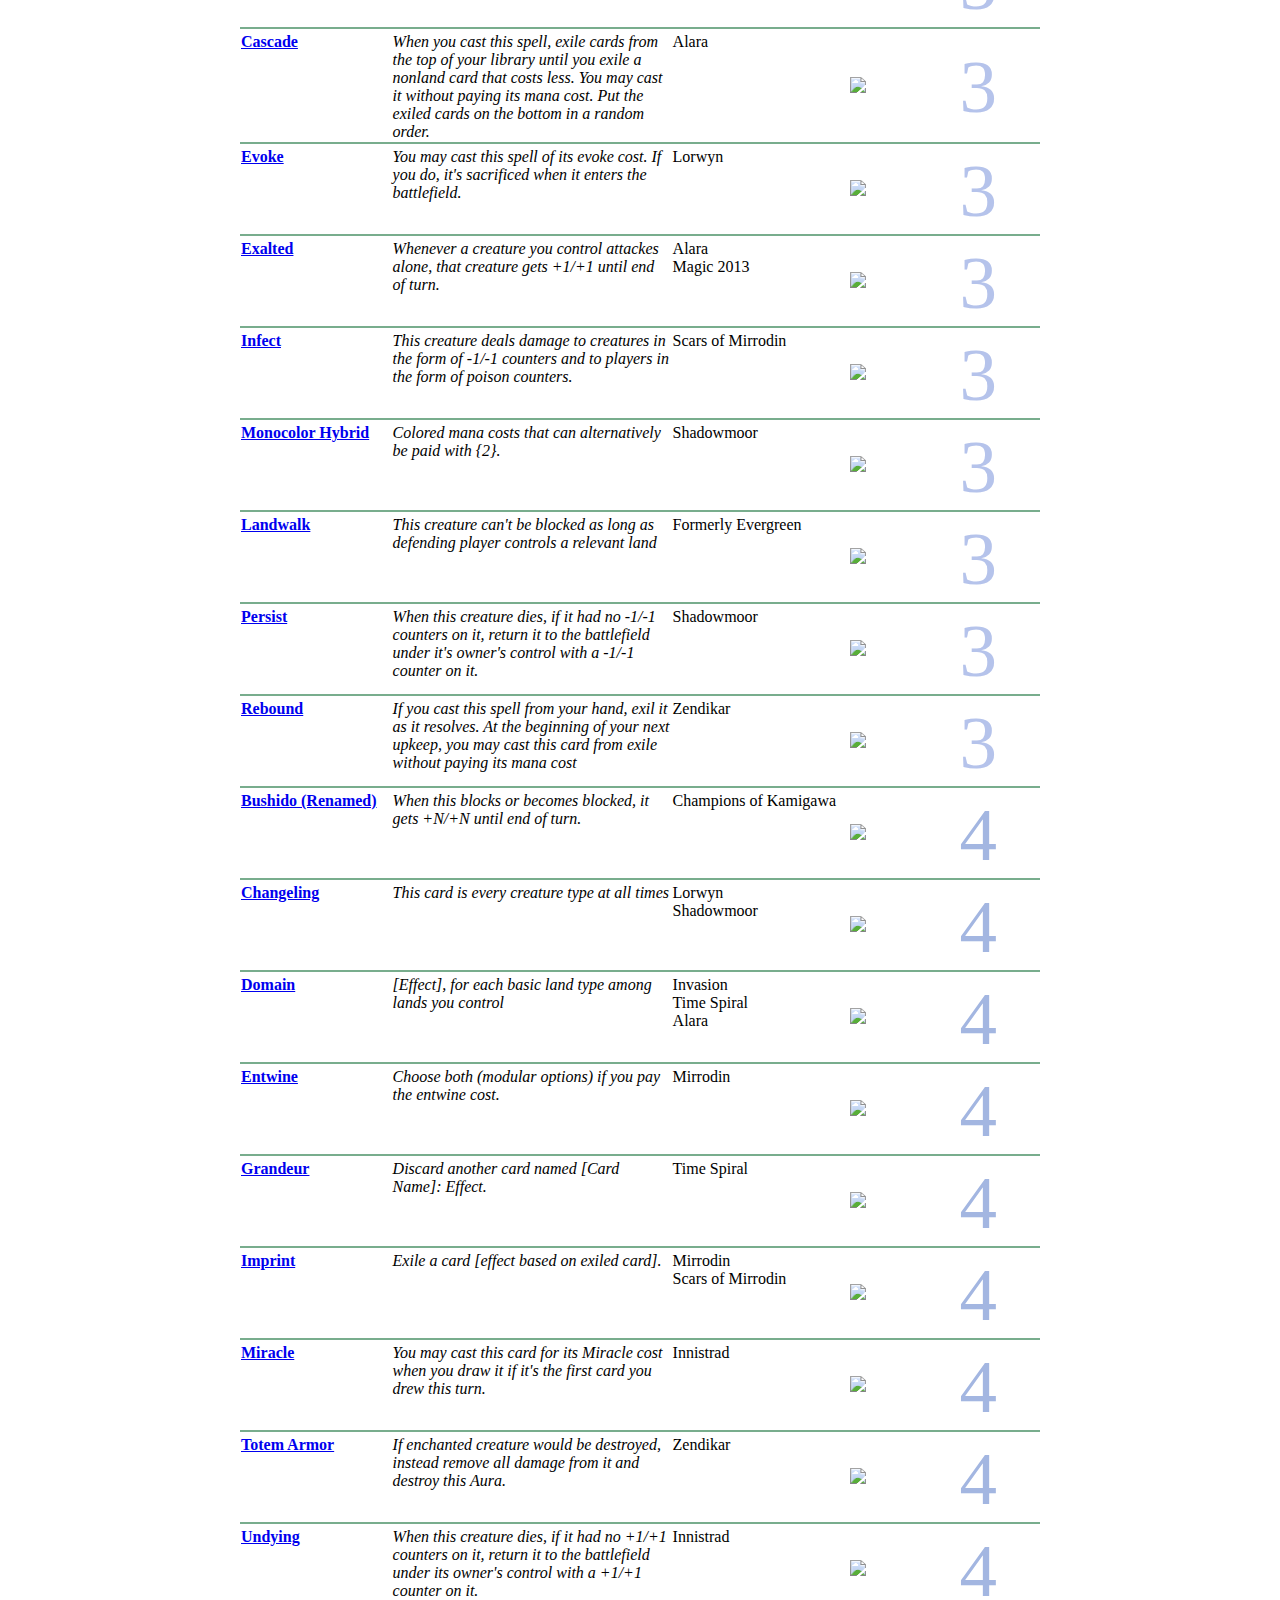
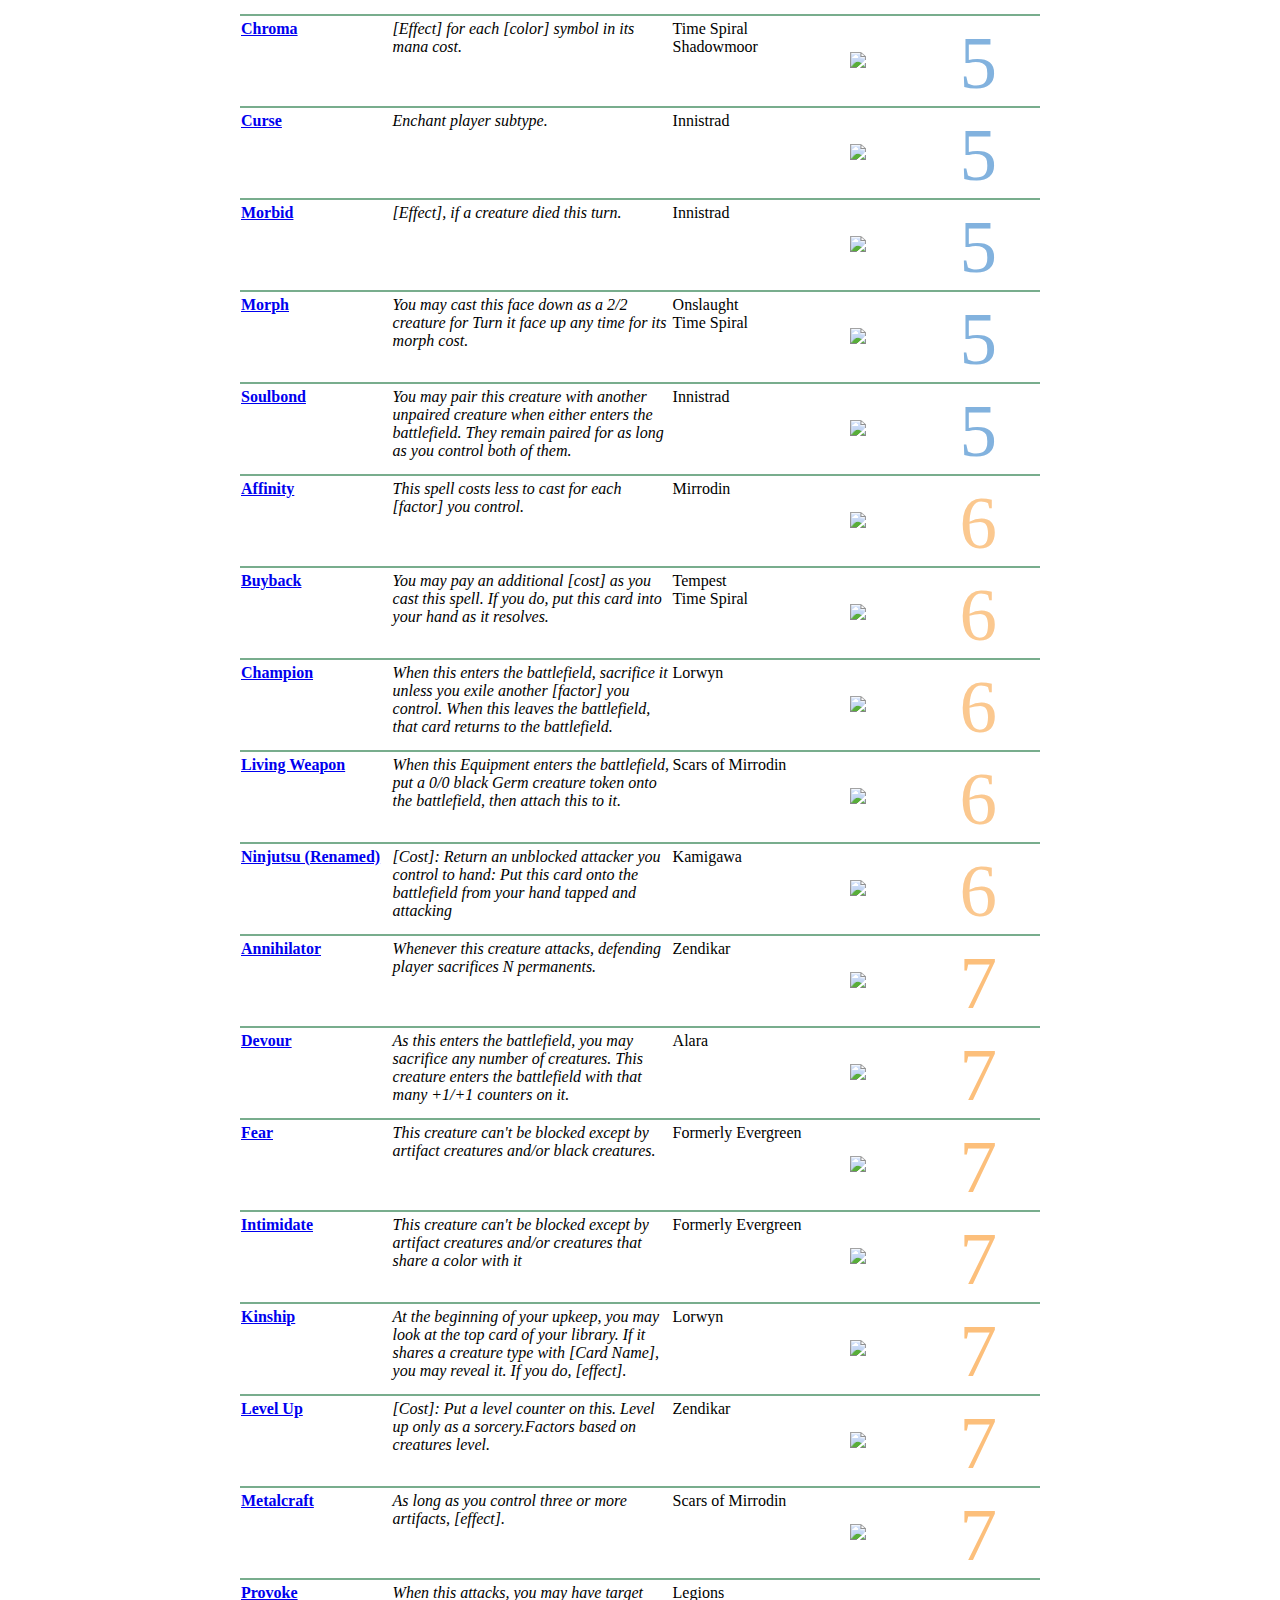
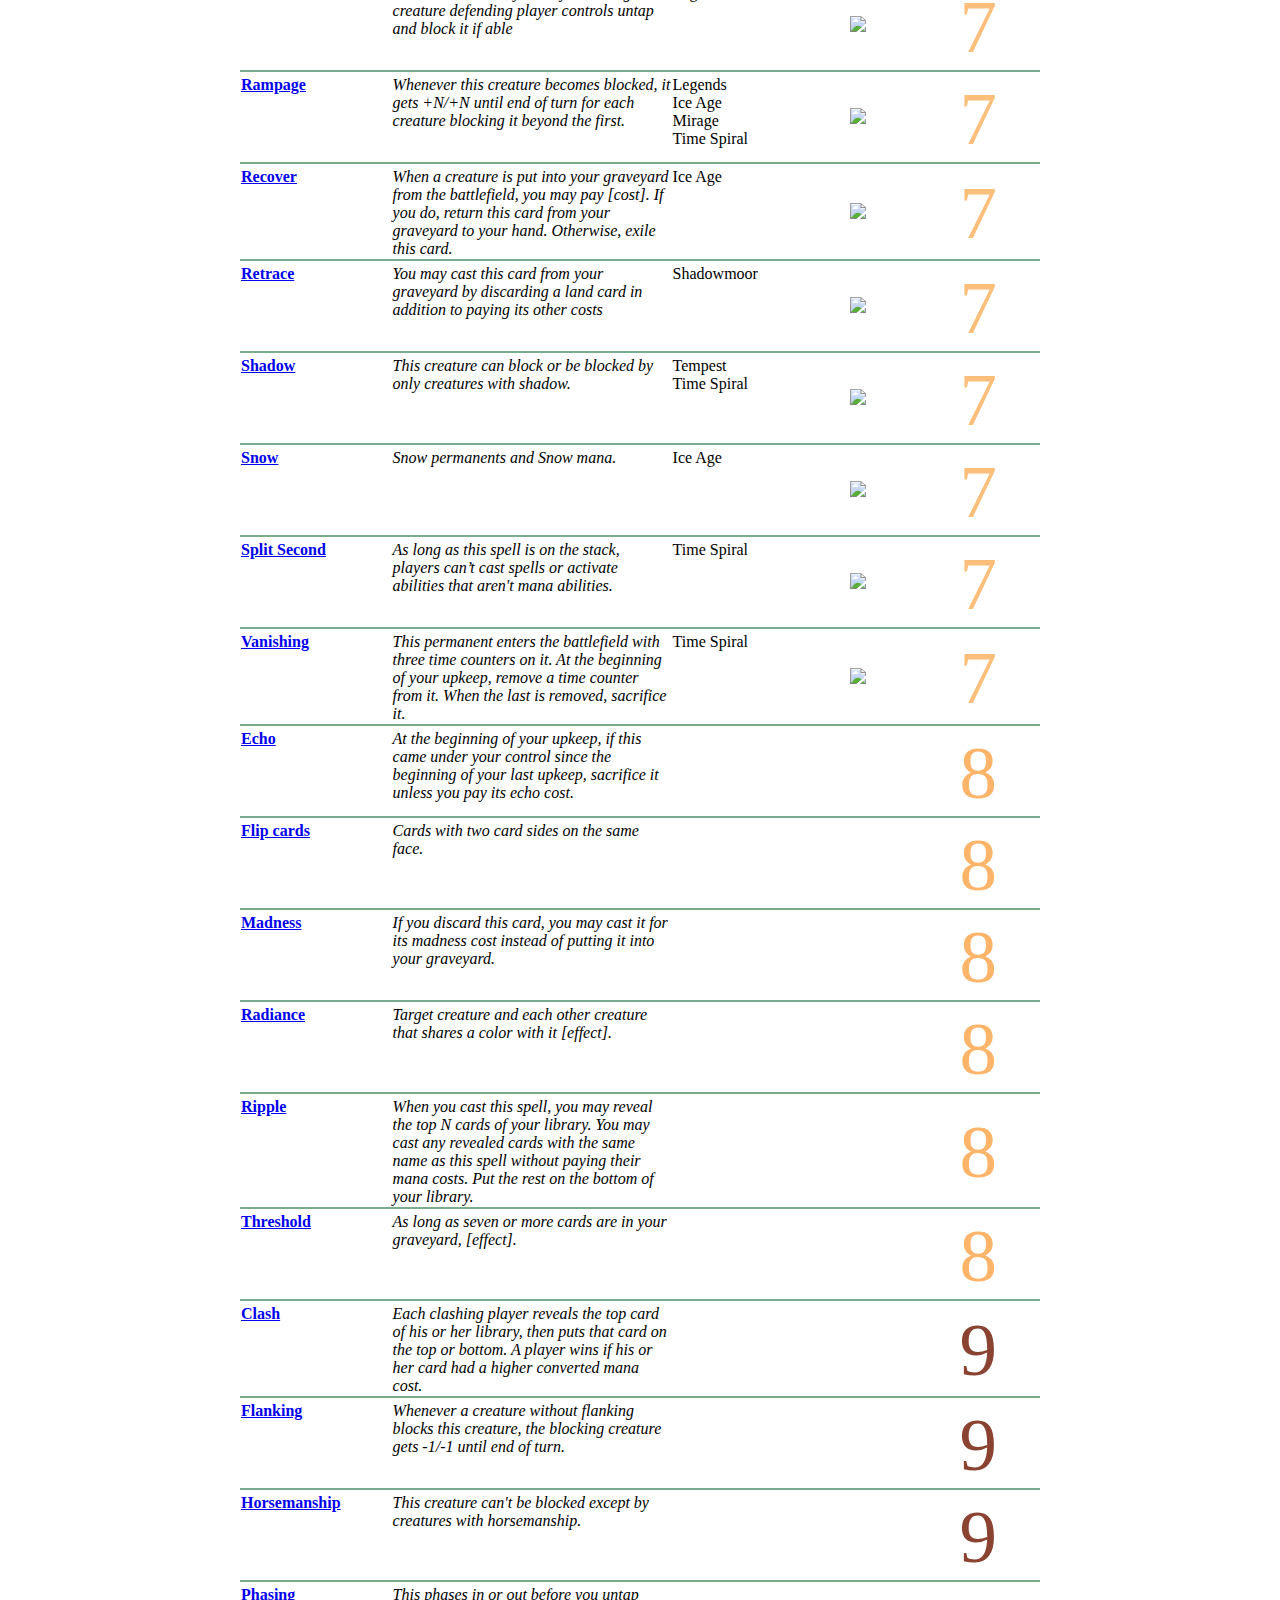
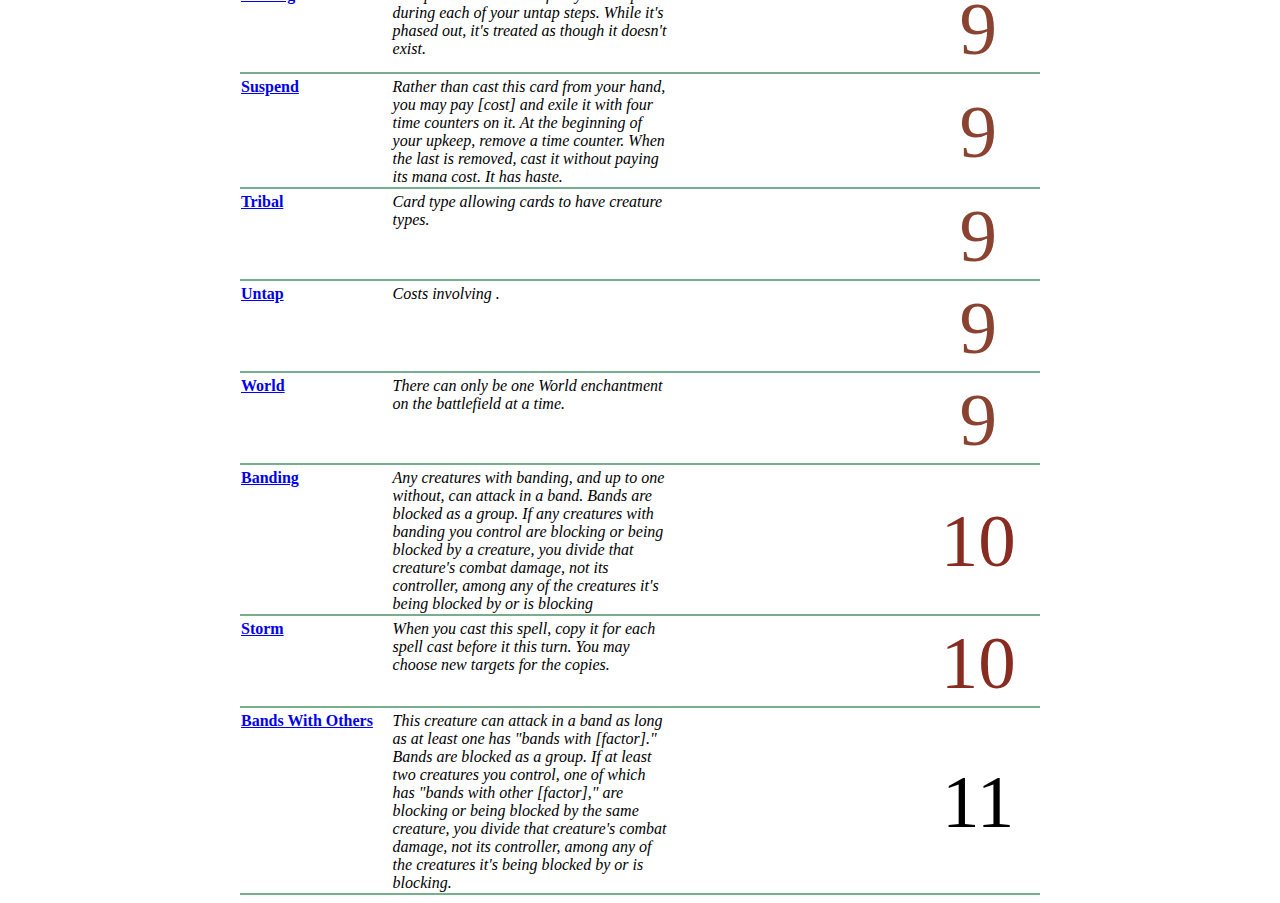
==== commit ee9a3f41: "Add all mechanics at storm scale 7" ====
--- a/index.html
+++ b/index.html
@@ -51,7 +51,7 @@
             <td class="effect"><a href="#evergreen">Evergreen</a></td>
             <td class="rule">Deathtouch, Defender, Double Strike, Enchant, Equip, Fight, First Strike, Flash, Flying, Haste, Hexproof, Indestructible, Lifelink, Menace, Prowess, Reach, Regeneration, Scry, Trample, Vigilance.</td>
             <td class="blocks">All</br></td>
-            <td class="card"><a href="http://magiccards.info/scans/en/10e/268.jpg"><img src="http://magiccards.info/scans/en/10e/268.jpg" /></a></td>
+            <td class="card"><a href="https://image.deckbrew.com/mtg/multiverseid/3984.jpg"><img src="https://image.deckbrew.com/mtg/multiverseid/3984.jpg" /></a></td>
             <td class="rating rating-0">0</td>
           </tr>
           
@@ -59,7 +59,7 @@
             <td class="effect"><a href="#color-hybrid">Color Hybrid</a></td>
             <td class="rule">Mana costs that can be paid with two different colors of mana.</td>
             <td class="blocks">Ravnica</br>Shadowmoor</br>Return to Ravnica</br></td>
-            <td class="card"><a href="http://magiccards.info/scans/en/gtc/215.jpg"><img src="http://magiccards.info/scans/en/gtc/215.jpg" /></a></td>
+            <td class="card"><a href="https://image.deckbrew.com/mtg/multiverseid/366385.jpg"><img src="https://image.deckbrew.com/mtg/multiverseid/366385.jpg" /></a></td>
             <td class="rating rating-1">1</td>
           </tr>
           
@@ -67,7 +67,7 @@
             <td class="effect"><a href="#cycling">Cycling</a></td>
             <td class="rule">Discard this card: Draw a card.</td>
             <td class="blocks">Urza&#39;s</br>Onslaught</br>Time Spiral</br>Alara</br></td>
-            <td class="card"><a href="http://magiccards.info/scans/en/us/176.jpg"><img src="http://magiccards.info/scans/en/us/176.jpg" /></a></td>
+            <td class="card"><a href="https://image.deckbrew.com/mtg/multiverseid/5564.jpg"><img src="https://image.deckbrew.com/mtg/multiverseid/5564.jpg" /></a></td>
             <td class="rating rating-1">1</td>
           </tr>
           
@@ -75,7 +75,7 @@
             <td class="effect"><a href="#flashback">Flashback</a></td>
             <td class="rule">You may cast this card from your graveyard for its flashback cost. Then exile it.</td>
             <td class="blocks">Odyssey</br>Time Spiral</br>Innistrad</br></td>
-            <td class="card"><a href="http://magiccards.info/scans/en/isd/83.jpg"><img src="http://magiccards.info/scans/en/isd/83.jpg" /></a></td>
+            <td class="card"><a href="https://image.deckbrew.com/mtg/multiverseid/108823.jpg"><img src="https://image.deckbrew.com/mtg/multiverseid/108823.jpg" /></a></td>
             <td class="rating rating-1">1</td>
           </tr>
           
@@ -83,7 +83,7 @@
             <td class="effect"><a href="#landfall">Landfall</a></td>
             <td class="rule">Whenever a land enters the battlefield under your control, [effect].</td>
             <td class="blocks">Zendikar</br></td>
-            <td class="card"><a href="http://magiccards.info/scans/en/zen/168.jpg"><img src="http://magiccards.info/scans/en/zen/168.jpg" /></a></td>
+            <td class="card"><a href="https://image.deckbrew.com/mtg/multiverseid/185749.jpg"><img src="https://image.deckbrew.com/mtg/multiverseid/185749.jpg" /></a></td>
             <td class="rating rating-1">1</td>
           </tr>
           
@@ -91,7 +91,7 @@
             <td class="effect"><a href="#scry">Scry</a></td>
             <td class="rule">Look at the top N cards of your library. Put any number of them on the bottom of your library and the rest on top in any order.</td>
             <td class="blocks">Mirriodin</br>Future Sight</br>Magic 2011</br>Theros</br></td>
-            <td class="card"><a href="http://magiccards.info/scans/en/ddi/24.jpg"><img src="http://magiccards.info/scans/en/ddi/24.jpg" /></a></td>
+            <td class="card"><a href="https://image.deckbrew.com/mtg/multiverseid/50145.jpg"><img src="https://image.deckbrew.com/mtg/multiverseid/50145.jpg" /></a></td>
             <td class="rating rating-1">1</td>
           </tr>
           
@@ -99,7 +99,7 @@
             <td class="effect"><a href="#convoke">Convoke</a></td>
             <td class="rule">Each creature you tap while casting this spell reduces its cost by {1} or by one mana of that creature&#39;s color.</td>
             <td class="blocks">Ravnica</br></td>
-            <td class="card"><a href="http://magiccards.info/scans/en/rav/156.jpg"><img src="http://magiccards.info/scans/en/rav/156.jpg" /></a></td>
+            <td class="card"><a href="https://image.deckbrew.com/mtg/multiverseid/383209.jpg"><img src="https://image.deckbrew.com/mtg/multiverseid/383209.jpg" /></a></td>
             <td class="rating rating-2">2</td>
           </tr>
           
@@ -107,7 +107,7 @@
             <td class="effect"><a href="#devotion">Devotion</a></td>
             <td class="rule">Each [symbol] in the mana costs of permanents you control counds towards your devontion to [symbol].</td>
             <td class="blocks">Theros</br></td>
-            <td class="card"><a href="http://magiccards.info/scans/en/ths/89.jpg"><img src="http://magiccards.info/scans/en/ths/89.jpg" /></a></td>
+            <td class="card"><a href="https://image.deckbrew.com/mtg/multiverseid/389541.jpg"><img src="https://image.deckbrew.com/mtg/multiverseid/389541.jpg" /></a></td>
             <td class="rating rating-2">2</td>
           </tr>
           
@@ -115,7 +115,7 @@
             <td class="effect"><a href="#proliferate">Proliferate</a></td>
             <td class="rule">You choose any number of permanents and/or players with counters on them, then give each another counter of a kind already there.</td>
             <td class="blocks">Scars of Mirrodin</br></td>
-            <td class="card"><a href="http://magiccards.info/scans/en/som/45.jpg"><img src="http://magiccards.info/scans/en/som/45.jpg" /></a></td>
+            <td class="card"><a href="https://image.deckbrew.com/mtg/multiverseid/194361.jpg"><img src="https://image.deckbrew.com/mtg/multiverseid/194361.jpg" /></a></td>
             <td class="rating rating-2">2</td>
           </tr>
           
@@ -123,7 +123,7 @@
             <td class="effect"><a href="#protection">Protection</a></td>
             <td class="rule">This can&#39;t be blocked, targeted, dealt damage, or enchanted by anything (quality)</td>
             <td class="blocks">Formerly Evergreen</br></td>
-            <td class="card"><a href=""><img src="" /></a></td>
+            <td class="card"><a href="https://image.deckbrew.com/mtg/multiverseid/4864.jpg"><img src="https://image.deckbrew.com/mtg/multiverseid/4864.jpg" /></a></td>
             <td class="rating rating-2">2</td>
           </tr>
           
@@ -131,7 +131,7 @@
             <td class="effect"><a href="#unearth">Unearth</a></td>
             <td class="rule">[Cost]: Return this card from your graveyward to the battliefield. It gans haste. Exile it at the beginning of the next end step or if it would leave the battlefield. Unearth only as a sorcery.</td>
             <td class="blocks">Alara</br></td>
-            <td class="card"><a href="http://magiccards.info/scans/en/ala/193.jpg"><img src="http://magiccards.info/scans/en/ala/193.jpg" /></a></td>
+            <td class="card"><a href="https://image.deckbrew.com/mtg/multiverseid/175111.jpg"><img src="https://image.deckbrew.com/mtg/multiverseid/175111.jpg" /></a></td>
             <td class="rating rating-2">2</td>
           </tr>
           
@@ -139,7 +139,7 @@
             <td class="effect"><a href="#battle-cry">Battle Cry</a></td>
             <td class="rule">Whenever this creature attacks, each other attacking creature gets &#43;1/&#43;0 until end of turn.</td>
             <td class="blocks">Scars of Mirrodin</br></td>
-            <td class="card"><a href="http://magiccards.info/scans/en/mbs/1.jpg"><img src="http://magiccards.info/scans/en/mbs/1.jpg" /></a></td>
+            <td class="card"><a href="https://image.deckbrew.com/mtg/multiverseid/214064.jpg"><img src="https://image.deckbrew.com/mtg/multiverseid/214064.jpg" /></a></td>
             <td class="rating rating-3">3</td>
           </tr>
           
@@ -147,7 +147,7 @@
             <td class="effect"><a href="#double-faced-cards">Double-faced cards</a></td>
             <td class="rule">Cards with two faces.</td>
             <td class="blocks">Innistrad</br></td>
-            <td class="card"><a href="http://magiccards.info/scans/en/isd/90b.jpg"><img src="http://magiccards.info/scans/en/isd/90b.jpg" /></a></td>
+            <td class="card"><a href="https://image.deckbrew.com/mtg/multiverseid/262875.jpg"><img src="https://image.deckbrew.com/mtg/multiverseid/262875.jpg" /></a></td>
             <td class="rating rating-3">3</td>
           </tr>
           
@@ -155,7 +155,7 @@
             <td class="effect"><a href="#cascade">Cascade</a></td>
             <td class="rule">When you cast this spell, exile cards from the top of your library until you exile a nonland card that costs less. You may cast it without paying its mana cost. Put the exiled cards on the bottom in a random order.</td>
             <td class="blocks">Alara</br></td>
-            <td class="card"><a href="http://magiccards.info/scans/en/pc2/84.jpg"><img src="http://magiccards.info/scans/en/pc2/84.jpg" /></a></td>
+            <td class="card"><a href="https://image.deckbrew.com/mtg/multiverseid/413739.jpg"><img src="https://image.deckbrew.com/mtg/multiverseid/413739.jpg" /></a></td>
             <td class="rating rating-3">3</td>
           </tr>
           
@@ -163,7 +163,7 @@
             <td class="effect"><a href="#evoke">Evoke</a></td>
             <td class="rule">You may cast this spell of its evoke cost. If you do, it&#39;s sacrificed when it enters the battlefield.</td>
             <td class="blocks">Lorwyn</br></td>
-            <td class="card"><a href="http://magiccards.info/scans/en/mma/54.jpg"><img src="http://magiccards.info/scans/en/mma/54.jpg" /></a></td>
+            <td class="card"><a href="https://image.deckbrew.com/mtg/multiverseid/393861.jpg"><img src="https://image.deckbrew.com/mtg/multiverseid/393861.jpg" /></a></td>
             <td class="rating rating-3">3</td>
           </tr>
           
@@ -171,7 +171,7 @@
             <td class="effect"><a href="#exalted">Exalted</a></td>
             <td class="rule">Whenever a creature you control attackes alone, that creature gets &#43;1/&#43;1 until end of turn.</td>
             <td class="blocks">Alara</br>Magic 2013</br></td>
-            <td class="card"><a href="http://magiccards.info/scans/en/m13/6.jpg"><img src="http://magiccards.info/scans/en/m13/6.jpg" /></a></td>
+            <td class="card"><a href="https://image.deckbrew.com/mtg/multiverseid/179434.jpg"><img src="https://image.deckbrew.com/mtg/multiverseid/179434.jpg" /></a></td>
             <td class="rating rating-3">3</td>
           </tr>
           
@@ -179,7 +179,7 @@
             <td class="effect"><a href="#infect">Infect</a></td>
             <td class="rule">This creature deals damage to creatures in the form of -1/-1 counters and to players in the form of poison counters.</td>
             <td class="blocks">Scars of Mirrodin</br></td>
-            <td class="card"><a href="http://magiccards.info/scans/en/nph/111.jpg"><img src="http://magiccards.info/scans/en/nph/111.jpg" /></a></td>
+            <td class="card"><a href="https://image.deckbrew.com/mtg/multiverseid/233052.jpg"><img src="https://image.deckbrew.com/mtg/multiverseid/233052.jpg" /></a></td>
             <td class="rating rating-3">3</td>
           </tr>
           
@@ -187,7 +187,7 @@
             <td class="effect"><a href="#monocolor-hybrid">Monocolor Hybrid</a></td>
             <td class="rule">Colored mana costs that can alternatively be paid with {2}.</td>
             <td class="blocks">Shadowmoor</br></td>
-            <td class="card"><a href="http://magiccards.info/scans/en/ddk/26.jpg"><img src="http://magiccards.info/scans/en/ddk/26.jpg" /></a></td>
+            <td class="card"><a href="https://image.deckbrew.com/mtg/multiverseid/382198.jpg"><img src="https://image.deckbrew.com/mtg/multiverseid/382198.jpg" /></a></td>
             <td class="rating rating-3">3</td>
           </tr>
           
@@ -290,96 +290,96 @@
           <tr>
             <td class="effect"><a href="#chroma">Chroma</a></td>
             <td class="rule">[Effect] for each [color] symbol in its mana cost.</td>
-            <td class="blocks"></td>
-            <td class="card"><a href=""><img src="" /></a></td>
+            <td class="blocks">Time Spiral</br>Shadowmoor</br></td>
+            <td class="card"><a href="https://image.deckbrew.com/mtg/multiverseid/157399.jpg"><img src="https://image.deckbrew.com/mtg/multiverseid/157399.jpg" /></a></td>
             <td class="rating rating-5">5</td>
           </tr>
           
           <tr>
             <td class="effect"><a href="#curse">Curse</a></td>
             <td class="rule">Enchant player subtype.</td>
-            <td class="blocks"></td>
-            <td class="card"><a href=""><img src="" /></a></td>
+            <td class="blocks">Innistrad</br></td>
+            <td class="card"><a href="https://image.deckbrew.com/mtg/multiverseid/227075.jpg"><img src="https://image.deckbrew.com/mtg/multiverseid/227075.jpg" /></a></td>
             <td class="rating rating-5">5</td>
           </tr>
           
           <tr>
             <td class="effect"><a href="#morbid">Morbid</a></td>
             <td class="rule">[Effect], if a creature died this turn.</td>
-            <td class="blocks"></td>
-            <td class="card"><a href=""><img src="" /></a></td>
+            <td class="blocks">Innistrad</br></td>
+            <td class="card"><a href="https://image.deckbrew.com/mtg/multiverseid/233253.jpg"><img src="https://image.deckbrew.com/mtg/multiverseid/233253.jpg" /></a></td>
             <td class="rating rating-5">5</td>
           </tr>
           
           <tr>
             <td class="effect"><a href="#morph">Morph</a></td>
             <td class="rule">You may cast this face down as a 2/2 creature for Turn it face up any time for its morph cost.</td>
-            <td class="blocks"></td>
-            <td class="card"><a href=""><img src="" /></a></td>
+            <td class="blocks">Onslaught</br>Time Spiral</br></td>
+            <td class="card"><a href="https://image.deckbrew.com/mtg/multiverseid/386469.jpg"><img src="https://image.deckbrew.com/mtg/multiverseid/386469.jpg" /></a></td>
             <td class="rating rating-5">5</td>
           </tr>
           
           <tr>
             <td class="effect"><a href="#soulbond">Soulbond</a></td>
             <td class="rule">You may pair this creature with another unpaired creature when either enters the battlefield. They remain paired for as long as you control both of them.</td>
-            <td class="blocks"></td>
-            <td class="card"><a href=""><img src="" /></a></td>
+            <td class="blocks">Innistrad</br></td>
+            <td class="card"><a href="https://image.deckbrew.com/mtg/multiverseid/240155.jpg"><img src="https://image.deckbrew.com/mtg/multiverseid/240155.jpg" /></a></td>
             <td class="rating rating-5">5</td>
           </tr>
           
           <tr>
             <td class="effect"><a href="#affinity">Affinity</a></td>
             <td class="rule">This spell costs less to cast for each [factor] you control.</td>
-            <td class="blocks"></td>
-            <td class="card"><a href=""><img src="" /></a></td>
+            <td class="blocks">Mirrodin</br></td>
+            <td class="card"><a href="https://image.deckbrew.com/mtg/multiverseid/205277.jpg"><img src="https://image.deckbrew.com/mtg/multiverseid/205277.jpg" /></a></td>
             <td class="rating rating-6">6</td>
           </tr>
           
           <tr>
             <td class="effect"><a href="#buyback">Buyback</a></td>
             <td class="rule">You may pay an additional [cost] as you cast this spell. If you do, put this card into your hand as it resolves.</td>
-            <td class="blocks"></td>
-            <td class="card"><a href=""><img src="" /></a></td>
+            <td class="blocks">Tempest</br>Time Spiral</br></td>
+            <td class="card"><a href="https://image.deckbrew.com/mtg/multiverseid/4691.jpg"><img src="https://image.deckbrew.com/mtg/multiverseid/4691.jpg" /></a></td>
             <td class="rating rating-6">6</td>
           </tr>
           
           <tr>
             <td class="effect"><a href="#champion">Champion</a></td>
             <td class="rule">When this enters the battlefield, sacrifice it unless you exile another [factor] you control. When this leaves the battlefield, that card returns to the battlefield.</td>
-            <td class="blocks"></td>
-            <td class="card"><a href=""><img src="" /></a></td>
+            <td class="blocks">Lorwyn</br></td>
+            <td class="card"><a href="https://image.deckbrew.com/mtg/multiverseid/389755.jpg"><img src="https://image.deckbrew.com/mtg/multiverseid/389755.jpg" /></a></td>
             <td class="rating rating-6">6</td>
           </tr>
           
           <tr>
             <td class="effect"><a href="#living-weapon">Living Weapon</a></td>
             <td class="rule">When this Equipment enters the battlefield, put a 0/0 black Germ creature token onto the battlefield, then attach this to it.</td>
-            <td class="blocks"></td>
-            <td class="card"><a href=""><img src="" /></a></td>
+            <td class="blocks">Scars of Mirrodin</br></td>
+            <td class="card"><a href="https://image.deckbrew.com/mtg/multiverseid/233055.jpg"><img src="https://image.deckbrew.com/mtg/multiverseid/233055.jpg" /></a></td>
             <td class="rating rating-6">6</td>
           </tr>
           
           <tr>
             <td class="effect"><a href="#ninjutsu-%28renamed%29">Ninjutsu (Renamed)</a></td>
             <td class="rule">[Cost]: Return an unblocked attacker you control to hand: Put this card onto the battlefield from your hand tapped and attacking</td>
-            <td class="blocks"></td>
-            <td class="card"><a href=""><img src="" /></a></td>
+            <td class="blocks">Kamigawa</br></td>
+            <td class="card"><a href="https://image.deckbrew.com/mtg/multiverseid/74448.jpg"><img src="https://image.deckbrew.com/mtg/multiverseid/74448.jpg" /></a></td>
             <td class="rating rating-6">6</td>
           </tr>
           
           <tr>
             <td class="effect"><a href="#annihilator">Annihilator</a></td>
             <td class="rule">Whenever this creature attacks, defending player sacrifices N permanents.</td>
-            <td class="blocks"></td>
-            <td class="card"><a href=""><img src="" /></a></td>
+            <td class="blocks">Zendikar</br></td>
+            <td class="card"><a href="https://image.deckbrew.com/mtg/multiverseid/193452.jpg"><img src="https://image.deckbrew.com/mtg/multiverseid/193452.jpg" /></a></td>
             <td class="rating rating-7">7</td>
           </tr>
           
           <tr>
             <td class="effect"><a href="#devour">Devour</a></td>
             <td class="rule">As this enters the battlefield, you may sacrifice any number of creatures. This creature enters the battlefield with that many &#43;1/&#43;1 counters on it.</td>
-            <td class="blocks"></td>
-            <td class="card"><a href=""><img src="" /></a></td>
+            <td class="blocks">Alara</br></td>
+            <td class="card"><a href="https://image.deckbrew.com/mtg/multiverseid/175072.jpg"><img src="https://image.deckbrew.com/mtg/multiverseid/175072.jpg" /></a></td>
             <td class="rating rating-7">7</td>
           </tr>
           
@@ -387,7 +387,7 @@
             <td class="effect"><a href="#fear">Fear</a></td>
             <td class="rule">This creature can&#39;t be blocked except by artifact creatures and/or black creatures.</td>
             <td class="blocks">Formerly Evergreen</br></td>
-            <td class="card"><a href=""><img src="" /></a></td>
+            <td class="card"><a href="https://image.deckbrew.com/mtg/multiverseid/108929.jpg"><img src="https://image.deckbrew.com/mtg/multiverseid/108929.jpg" /></a></td>
             <td class="rating rating-7">7</td>
           </tr>
           
@@ -395,95 +395,95 @@
             <td class="effect"><a href="#intimidate">Intimidate</a></td>
             <td class="rule">This creature can&#39;t be blocked except by artifact creatures and/or creatures that share a color with it</td>
             <td class="blocks">Formerly Evergreen</br></td>
-            <td class="card"><a href=""><img src="" /></a></td>
+            <td class="card"><a href="https://image.deckbrew.com/mtg/multiverseid/370735.jpg"><img src="https://image.deckbrew.com/mtg/multiverseid/370735.jpg" /></a></td>
             <td class="rating rating-7">7</td>
           </tr>
           
           <tr>
             <td class="effect"><a href="#kinship">Kinship</a></td>
             <td class="rule">At the beginning of your upkeep, you may look at the top card of your library. If it shares a creature type with [Card Name], you may reveal it. If you do, [effect].</td>
-            <td class="blocks"></td>
-            <td class="card"><a href=""><img src="" /></a></td>
+            <td class="blocks">Lorwyn</br></td>
+            <td class="card"><a href="https://image.deckbrew.com/mtg/multiverseid/152682.jpg"><img src="https://image.deckbrew.com/mtg/multiverseid/152682.jpg" /></a></td>
             <td class="rating rating-7">7</td>
           </tr>
           
           <tr>
             <td class="effect"><a href="#level-up">Level Up</a></td>
             <td class="rule">[Cost]: Put a level counter on this. Level up only as a sorcery.Factors based on creatures level.</td>
-            <td class="blocks"></td>
-            <td class="card"><a href=""><img src="" /></a></td>
+            <td class="blocks">Zendikar</br></td>
+            <td class="card"><a href="https://image.deckbrew.com/mtg/multiverseid/401652.jpg"><img src="https://image.deckbrew.com/mtg/multiverseid/401652.jpg" /></a></td>
             <td class="rating rating-7">7</td>
           </tr>
           
           <tr>
             <td class="effect"><a href="#metalcraft">Metalcraft</a></td>
             <td class="rule">As long as you control three or more artifacts, [effect].</td>
-            <td class="blocks"></td>
-            <td class="card"><a href=""><img src="" /></a></td>
+            <td class="blocks">Scars of Mirrodin</br></td>
+            <td class="card"><a href="https://image.deckbrew.com/mtg/multiverseid/215099.jpg"><img src="https://image.deckbrew.com/mtg/multiverseid/215099.jpg" /></a></td>
             <td class="rating rating-7">7</td>
           </tr>
           
           <tr>
             <td class="effect"><a href="#provoke">Provoke</a></td>
             <td class="rule">When this attacks, you may have target creature defending player controls untap and block it if able</td>
-            <td class="blocks"></td>
-            <td class="card"><a href=""><img src="" /></a></td>
+            <td class="blocks">Legions</br></td>
+            <td class="card"><a href="https://image.deckbrew.com/mtg/multiverseid/45133.jpg"><img src="https://image.deckbrew.com/mtg/multiverseid/45133.jpg" /></a></td>
             <td class="rating rating-7">7</td>
           </tr>
           
           <tr>
             <td class="effect"><a href="#rampage">Rampage</a></td>
             <td class="rule">Whenever this creature becomes blocked, it gets &#43;N/&#43;N until end of turn for each creature blocking it beyond the first.</td>
-            <td class="blocks"></td>
-            <td class="card"><a href=""><img src="" /></a></td>
+            <td class="blocks">Legends</br>Ice Age</br>Mirage</br>Time Spiral</br></td>
+            <td class="card"><a href="https://image.deckbrew.com/mtg/multiverseid/3140.jpg"><img src="https://image.deckbrew.com/mtg/multiverseid/3140.jpg" /></a></td>
             <td class="rating rating-7">7</td>
           </tr>
           
           <tr>
             <td class="effect"><a href="#recover">Recover</a></td>
             <td class="rule">When a creature is put into your graveyard from the battlefield, you may pay [cost]. If you do, return this card from your graveyard to your hand. Otherwise, exile this card.</td>
-            <td class="blocks"></td>
-            <td class="card"><a href=""><img src="" /></a></td>
+            <td class="blocks">Ice Age</br></td>
+            <td class="card"><a href="https://image.deckbrew.com/mtg/multiverseid/122121.jpg"><img src="https://image.deckbrew.com/mtg/multiverseid/122121.jpg" /></a></td>
             <td class="rating rating-7">7</td>
           </tr>
           
           <tr>
             <td class="effect"><a href="#retrace">Retrace</a></td>
             <td class="rule">You may cast this card from your graveyard by discarding a land card in addition to paying its other costs</td>
-            <td class="blocks"></td>
-            <td class="card"><a href=""><img src="" /></a></td>
+            <td class="blocks">Shadowmoor</br></td>
+            <td class="card"><a href="https://image.deckbrew.com/mtg/multiverseid/153487.jpg"><img src="https://image.deckbrew.com/mtg/multiverseid/153487.jpg" /></a></td>
             <td class="rating rating-7">7</td>
           </tr>
           
           <tr>
             <td class="effect"><a href="#shadow">Shadow</a></td>
             <td class="rule">This creature can block or be blocked by only creatures with shadow.</td>
-            <td class="blocks"></td>
-            <td class="card"><a href=""><img src="" /></a></td>
+            <td class="blocks">Tempest</br>Time Spiral</br></td>
+            <td class="card"><a href="https://image.deckbrew.com/mtg/multiverseid/6091.jpg"><img src="https://image.deckbrew.com/mtg/multiverseid/6091.jpg" /></a></td>
             <td class="rating rating-7">7</td>
           </tr>
           
           <tr>
             <td class="effect"><a href="#snow">Snow</a></td>
             <td class="rule">Snow permanents and Snow mana.</td>
-            <td class="blocks"></td>
-            <td class="card"><a href=""><img src="" /></a></td>
+            <td class="blocks">Ice Age</br></td>
+            <td class="card"><a href="https://image.deckbrew.com/mtg/multiverseid/389423.jpg"><img src="https://image.deckbrew.com/mtg/multiverseid/389423.jpg" /></a></td>
             <td class="rating rating-7">7</td>
           </tr>
           
           <tr>
             <td class="effect"><a href="#split-second">Split Second</a></td>
             <td class="rule">As long as this spell is on the stack, players can’t cast spells or activate abilities that aren&#39;t mana abilities.</td>
-            <td class="blocks"></td>
-            <td class="card"><a href=""><img src="" /></a></td>
+            <td class="blocks">Time Spiral</br></td>
+            <td class="card"><a href="https://image.deckbrew.com/mtg/multiverseid/110504.jpg"><img src="https://image.deckbrew.com/mtg/multiverseid/110504.jpg" /></a></td>
             <td class="rating rating-7">7</td>
           </tr>
           
           <tr>
             <td class="effect"><a href="#vanishing">Vanishing</a></td>
             <td class="rule">This permanent enters the battlefield with three time counters on it. At the beginning of your upkeep, remove a time counter from it. When the last is removed, sacrifice it.</td>
-            <td class="blocks"></td>
-            <td class="card"><a href=""><img src="" /></a></td>
+            <td class="blocks">Time Spiral</br></td>
+            <td class="card"><a href="https://image.deckbrew.com/mtg/multiverseid/125885.jpg"><img src="https://image.deckbrew.com/mtg/multiverseid/125885.jpg" /></a></td>
             <td class="rating rating-7">7</td>
           </tr>
           
